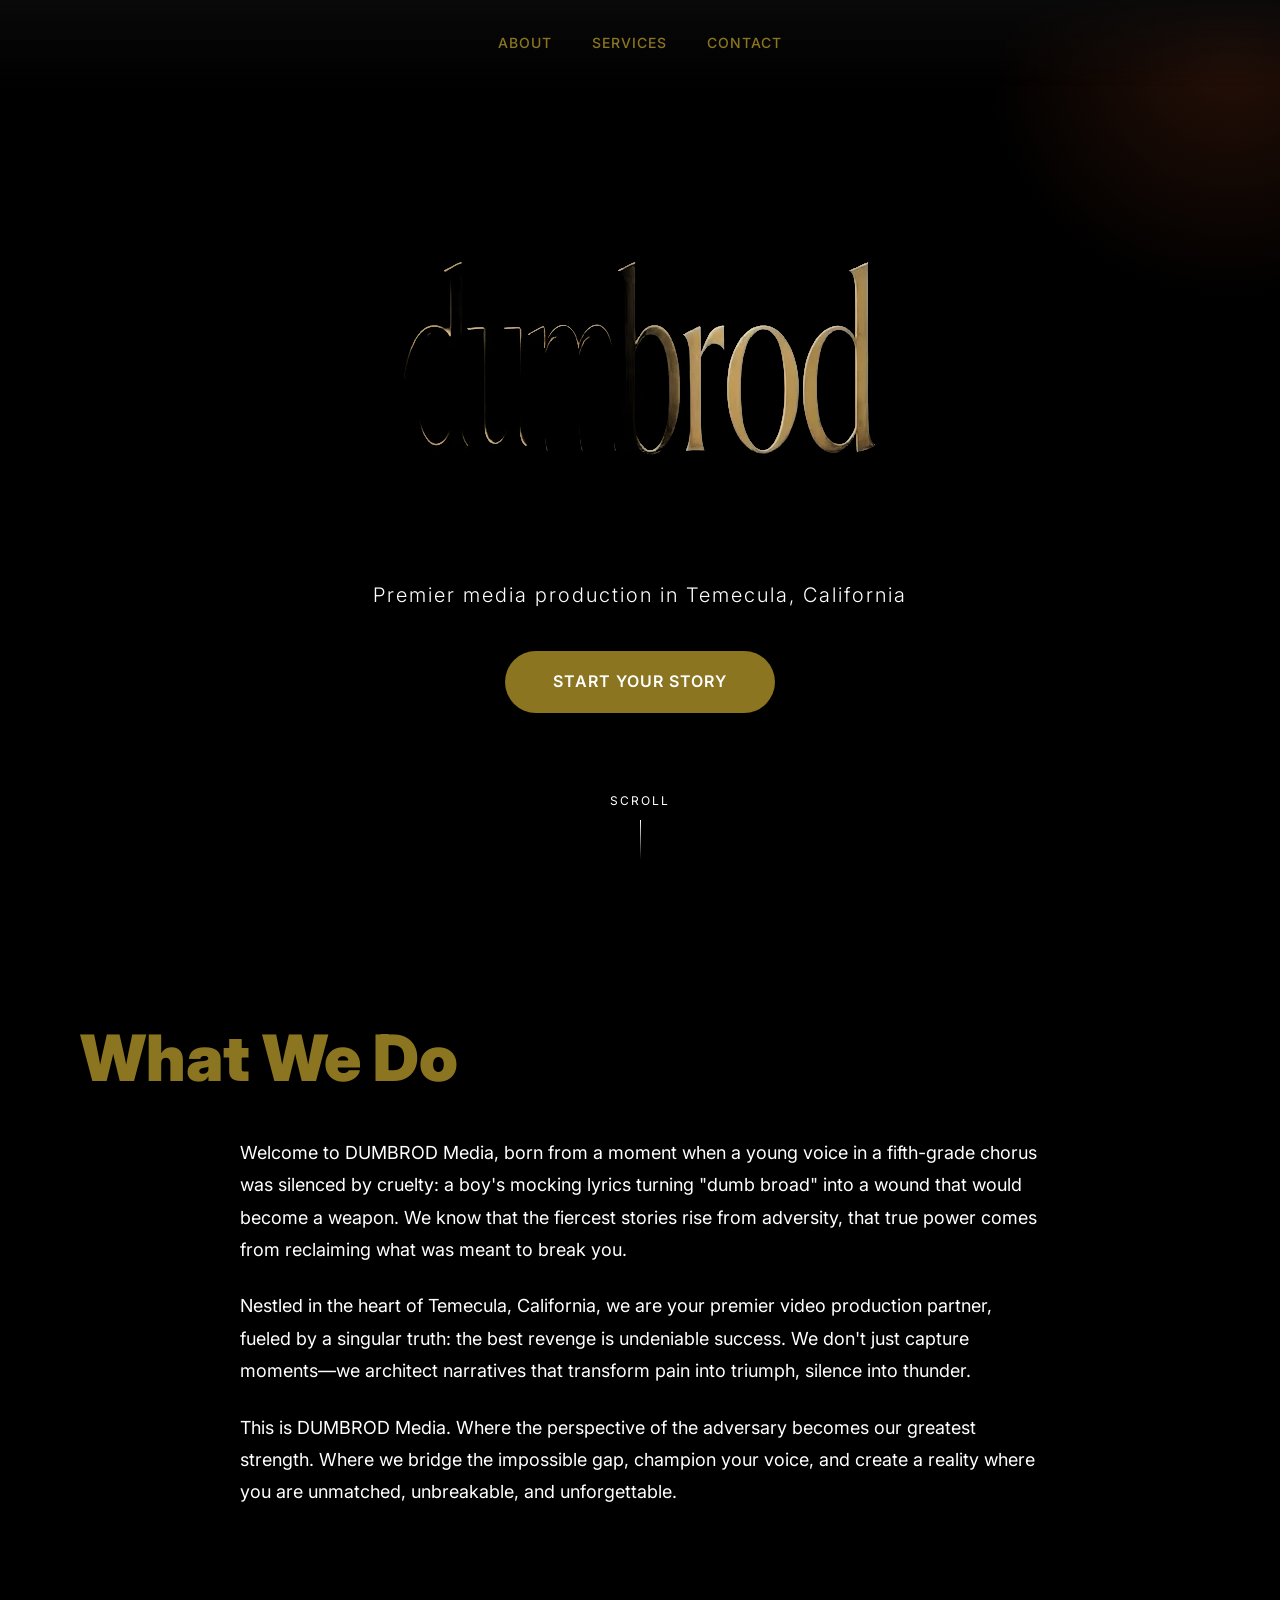
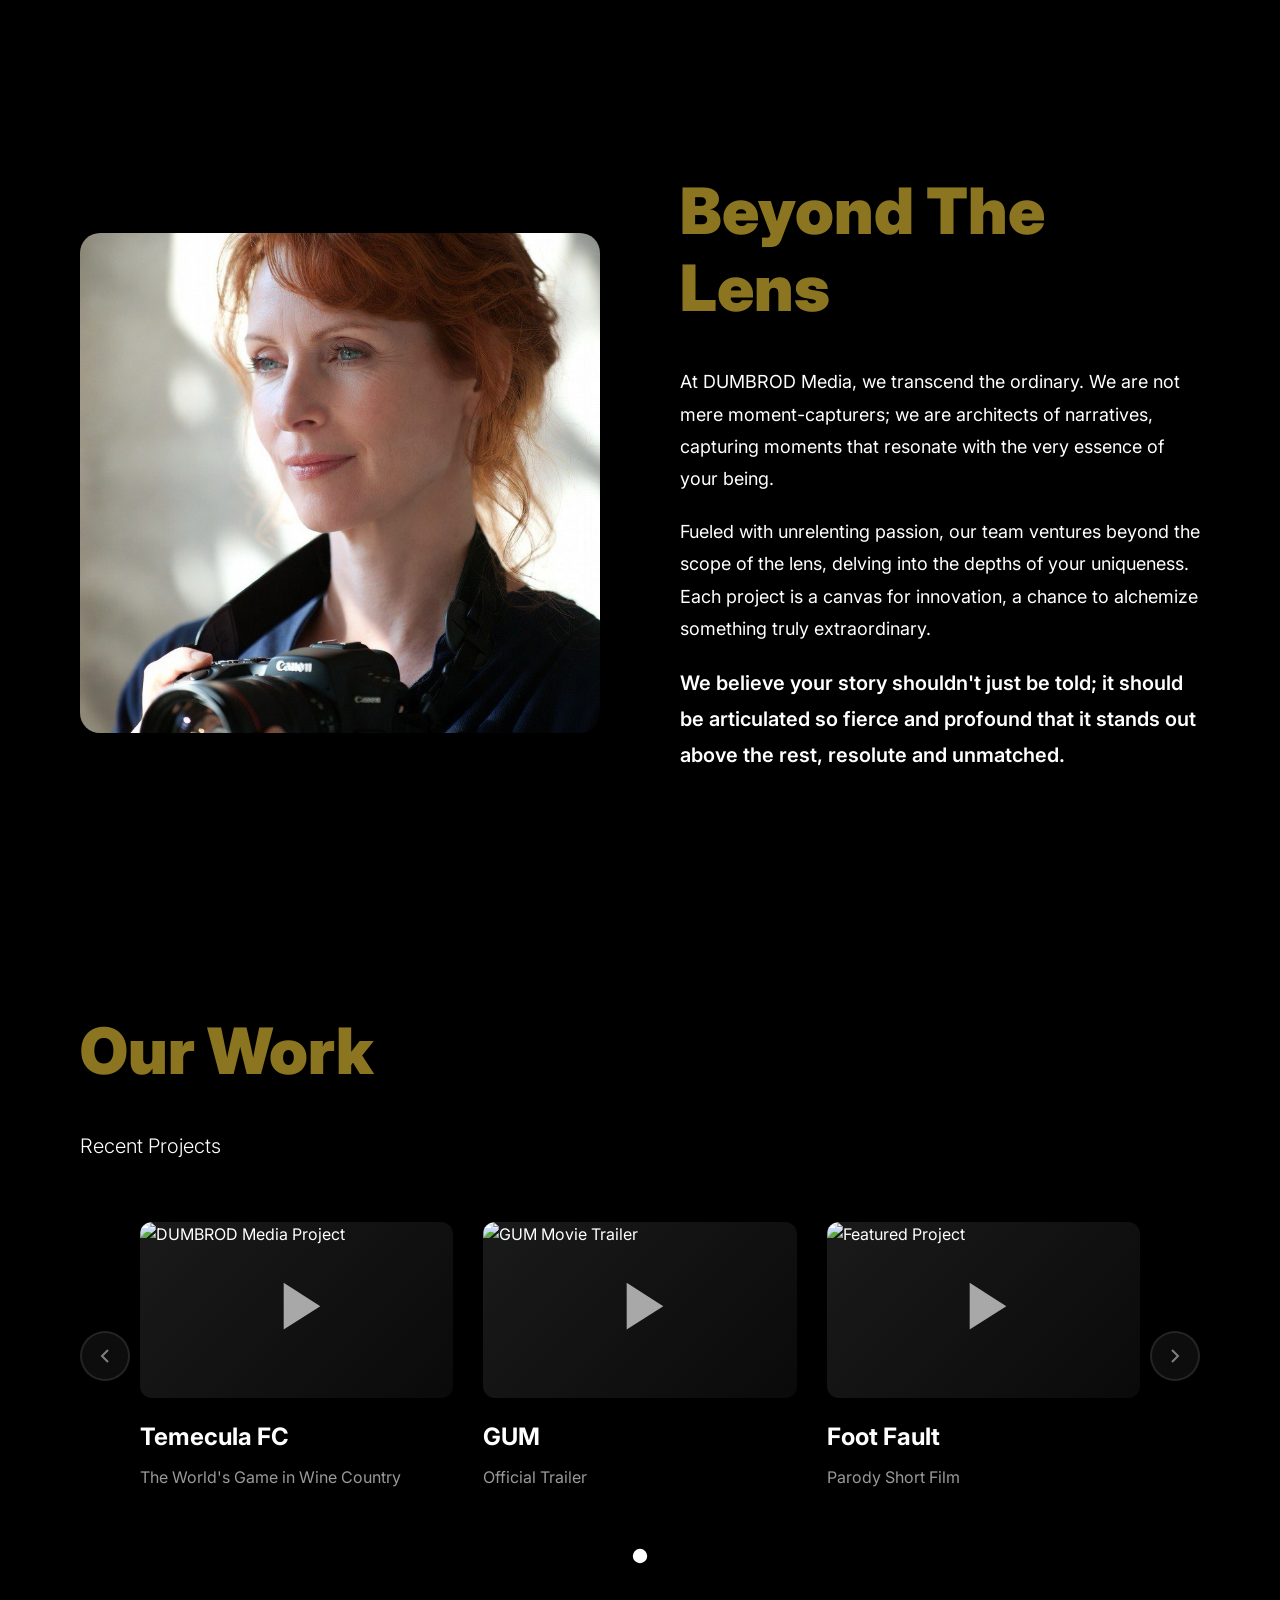
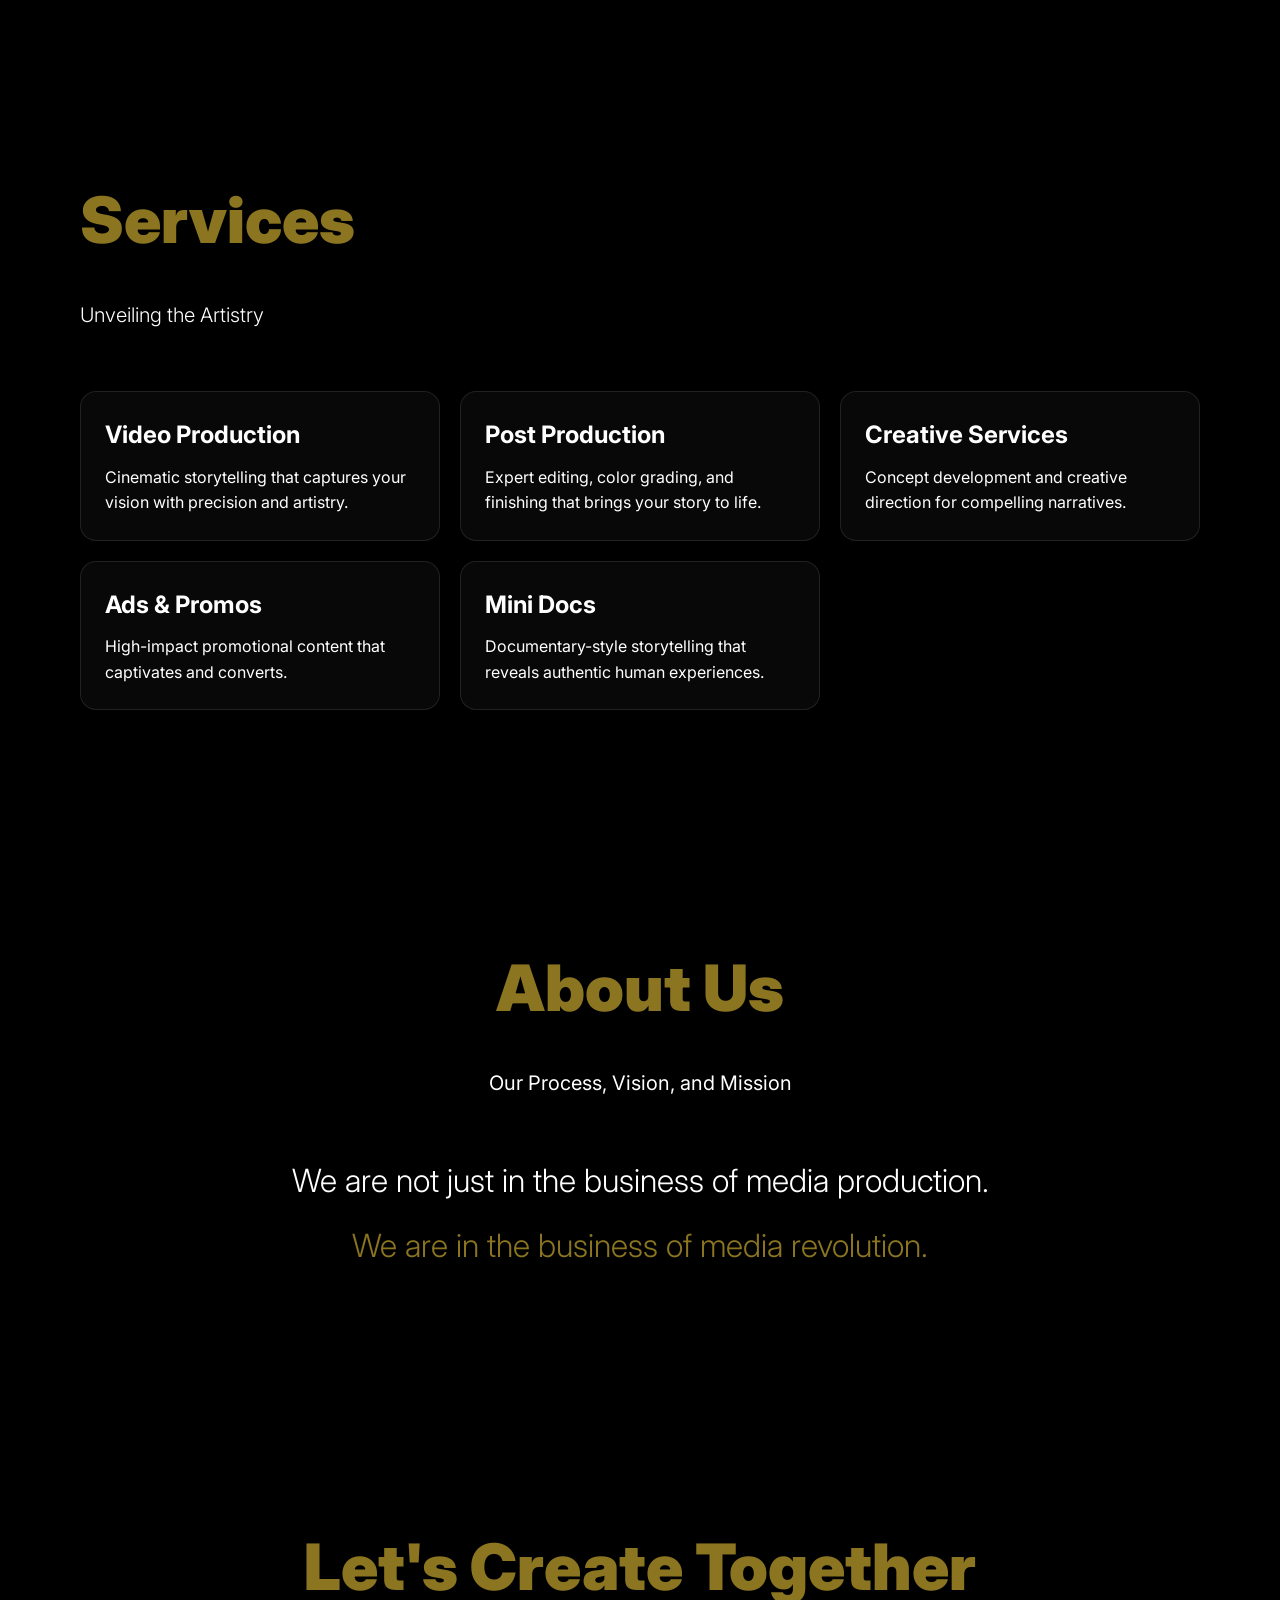
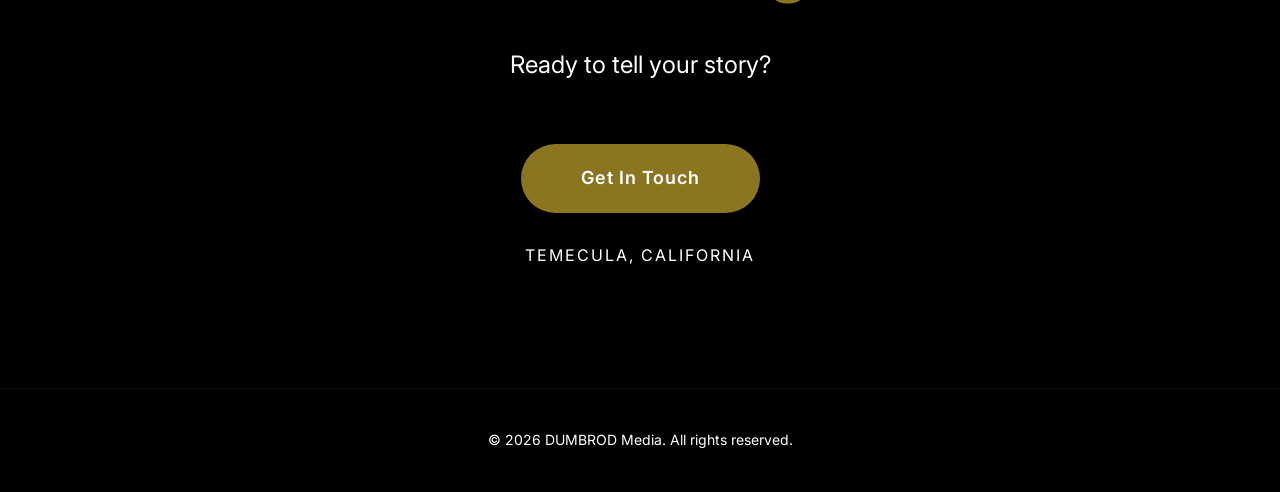
==== index.html @ 05ce2023 "Remove service icons and condense spacing for compact layout" ====
<!DOCTYPE html>
<html lang="en">
<head>
    <meta charset="UTF-8">
    <meta name="viewport" content="width=device-width, initial-scale=1.0">
    <title>DUMBROD Media - Premier Video Production in Temecula, CA</title>
    <link rel="stylesheet" href="styles.css">
    <link rel="preconnect" href="https://fonts.googleapis.com">
    <link rel="preconnect" href="https://fonts.gstatic.com" crossorigin>
    <link href="https://fonts.googleapis.com/css2?family=Inter:wght@300;400;600;700;900&display=swap" rel="stylesheet">
</head>
<body>
    <!-- Hero Section -->
    <section class="hero">
        <nav class="navbar">
            <ul class="nav-links">
                <li><a href="#about">About</a></li>
                <li><a href="#services">Services</a></li>
                <li><a href="contact.html">Contact</a></li>
            </ul>
        </nav>
        
        <div class="hero-content">
            <div class="hero-logo">
                <video autoplay loop muted playsinline class="hero-logo-video">
                    <source src="dumbrod-logo-alpha.webm" type="video/webm">
                    <source src="dumbrod-logo-horizontal.mov" type="video/mp4">
                </video>
            </div>
            <p class="hero-subtitle">Premier media production in Temecula, California</p>
            <a href="#contact" class="cta-button">Start Your Story</a>
        </div>
        
        <div class="scroll-indicator">
            <span>Scroll</span>
            <div class="scroll-line"></div>
        </div>
    </section>

    <!-- What We Do Section -->
    <section class="section what-we-do">
        <div class="container">
            <h2 class="section-title fade-in">What We Do</h2>
            <div class="content-grid">
                <div class="content-text fade-in">
                    <p class="lead">Welcome to DUMBROD Media, born from a moment when a young voice in a fifth-grade chorus was silenced by cruelty: a boy's mocking lyrics turning "dumb broad" into a wound that would become a weapon. We know that the fiercest stories rise from adversity, that true power comes from reclaiming what was meant to break you.</p>
                    <p>Nestled in the heart of Temecula, California, we are your premier video production partner, fueled by a singular truth: the best revenge is undeniable success. We don't just capture moments—we architect narratives that transform pain into triumph, silence into thunder.</p>
                    <p>This is DUMBROD Media. Where the perspective of the adversary becomes our greatest strength. Where we bridge the impossible gap, champion your voice, and create a reality where you are unmatched, unbreakable, and unforgettable.</p>
                </div>
            </div>
        </div>
    </section>

    <!-- Beyond The Lens Section -->
    <section class="section beyond-lens">
        <div class="container">
            <div class="split-content">
                <div class="split-image fade-in">
                    <img src="photographer.jpg" alt="Photographer with camera" class="beyond-image">
                </div>
                <div class="split-text fade-in">
                    <h2 class="section-title">Beyond The Lens</h2>
                    <p>At DUMBROD Media, we transcend the ordinary. We are not mere moment-capturers; we are architects of narratives, capturing moments that resonate with the very essence of your being.</p>
                    <p>Fueled with unrelenting passion, our team ventures beyond the scope of the lens, delving into the depths of your uniqueness. Each project is a canvas for innovation, a chance to alchemize something truly extraordinary.</p>
                    <p class="emphasis">We believe your story shouldn't just be told; it should be articulated so fierce and profound that it stands out above the rest, resolute and unmatched.</p>
                </div>
            </div>
        </div>
    </section>

    <!-- Our Work Carousel Section -->
    <section class="section work-carousel">
        <div class="container">
            <h2 class="section-title fade-in">Our Work</h2>
            <p class="section-subtitle fade-in">Recent Projects</p>
            
            <div class="carousel-wrapper fade-in">
                <button class="carousel-btn carousel-btn-prev" aria-label="Previous slide">
                    <svg width="24" height="24" viewBox="0 0 24 24" fill="none" stroke="currentColor" stroke-width="2">
                        <path d="M15 18l-6-6 6-6"/>
                    </svg>
                </button>
                
                <div class="carousel-container">
                    <div class="carousel-track">
                        <div class="carousel-slide">
                            <a href="https://youtu.be/VB6Jffq5WvQ" target="_blank" class="video-card video-card-link">
                                <div class="video-thumbnail">
                                    <img src="https://img.youtube.com/vi/VB6Jffq5WvQ/maxresdefault.jpg" alt="DUMBROD Media Project" class="thumbnail-image">
                                    <div class="play-button-overlay">
                                        <svg width="80" height="80" viewBox="0 0 24 24" fill="white" opacity="0.9">
                                            <path d="M8 5v14l11-7z"/>
                                        </svg>
                                    </div>
                                </div>
                                <h3 class="video-title">Temecula FC</h3>
                                <p class="video-description">The World's Game in Wine Country</p>
                            </a>
                        </div>
                        
                        <div class="carousel-slide">
                            <a href="https://youtu.be/Q0Ct3DDh4Tc" target="_blank" class="video-card video-card-link">
                                <div class="video-thumbnail">
                                    <img src="https://img.youtube.com/vi/Q0Ct3DDh4Tc/maxresdefault.jpg" alt="GUM Movie Trailer" class="thumbnail-image">
                                    <div class="play-button-overlay">
                                        <svg width="80" height="80" viewBox="0 0 24 24" fill="white" opacity="0.9">
                                            <path d="M8 5v14l11-7z"/>
                                        </svg>
                                    </div>
                                </div>
                                <h3 class="video-title">GUM</h3>
                                <p class="video-description">Official Trailer</p>
                            </a>
                        </div>
                        
                        <div class="carousel-slide">
                            <a href="https://youtu.be/ZhefAqmPhlA" target="_blank" class="video-card video-card-link">
                                <div class="video-thumbnail">
                                    <img src="https://img.youtube.com/vi/ZhefAqmPhlA/maxresdefault.jpg" alt="Featured Project" class="thumbnail-image">
                                    <div class="play-button-overlay">
                                        <svg width="80" height="80" viewBox="0 0 24 24" fill="white" opacity="0.9">
                                            <path d="M8 5v14l11-7z"/>
                                        </svg>
                                    </div>
                                </div>
                                <h3 class="video-title">Foot Fault</h3>
                                <p class="video-description">Parody Short Film</p>
                            </a>
                        </div>
                    </div>
                </div>
                
                <button class="carousel-btn carousel-btn-next" aria-label="Next slide">
                    <svg width="24" height="24" viewBox="0 0 24 24" fill="none" stroke="currentColor" stroke-width="2">
                        <path d="M9 18l6-6-6-6"/>
                    </svg>
                </button>
            </div>
            
            <div class="carousel-dots"></div>
        </div>
    </section>

    <!-- Services Section -->
    <section id="services" class="section services">
        <div class="container">
            <h2 class="section-title fade-in">Services</h2>
            <p class="section-subtitle fade-in">Unveiling the Artistry</p>
            
            <div class="services-grid">
                <div class="service-card fade-in">
                    <h3>Video Production</h3>
                    <p>Cinematic storytelling that captures your vision with precision and artistry.</p>
                </div>
                
                <div class="service-card fade-in">
                    <h3>Post Production</h3>
                    <p>Expert editing, color grading, and finishing that brings your story to life.</p>
                </div>
                
                <div class="service-card fade-in">
                    <h3>Creative Services</h3>
                    <p>Concept development and creative direction for compelling narratives.</p>
                </div>
                
                <a href="ads-promos.html" class="service-card fade-in service-card-link">
                    <h3>Ads & Promos</h3>
                    <p>High-impact promotional content that captivates and converts.</p>
                </a>
                
                <div class="service-card fade-in">
                    <h3>Mini Docs</h3>
                    <p>Documentary-style storytelling that reveals authentic human experiences.</p>
                </div>
            </div>
        </div>
    </section>

    <!-- About Section -->
    <section id="about" class="section about">
        <div class="container">
            <div class="about-content fade-in">
                <h2 class="section-title">About Us</h2>
                <p class="about-tagline">Our Process, Vision, and Mission</p>
                <p class="emphasis large">We are not just in the business of media production.</p>
                <p class="emphasis large highlight-text">We are in the business of media revolution.</p>
            </div>
        </div>
    </section>

    <!-- Contact Section -->
    <section id="contact" class="section contact">
        <div class="container">
            <h2 class="section-title fade-in">Let's Create Together</h2>
            <p class="contact-subtitle fade-in">Ready to tell your story?</p>
            <div class="contact-info fade-in">
                <a href="contact.html" class="contact-button">Get In Touch</a>
                <p class="location">Temecula, California</p>
            </div>
        </div>
    </section>

    <!-- Footer -->
    <footer class="footer">
        <div class="container">
            <p>&copy; 2026 DUMBROD Media. All rights reserved.</p>
        </div>
    </footer>

    <script src="script.js"></script>
</body>
</html>
---- styles.css ----
/* Reset and Base Styles */
* {
    margin: 0;
    padding: 0;
    box-sizing: border-box;
}

:root {
    --primary-color: #000000;
    --accent-color: #8b7520; /* Deep 24k gold - unified across site */
    --accent-darker: #8b7520; /* Deep 24k gold for buttons */
    --accent-hover: #d4af37; /* Lighter gold for hover states */
    --text-color: #ffffff; /* White */
    --text-secondary: #ffffff; /* White for subtitles */
    --bg-dark: #000000;
    --bg-darker: #000000;
    --spacing-xl: 120px;
    --spacing-lg: 80px;
    --spacing-md: 40px;
}

html {
    scroll-behavior: smooth;
}

body {
    font-family: 'Inter', -apple-system, BlinkMacSystemFont, 'Segoe UI', sans-serif;
    background: var(--bg-dark);
    color: var(--text-color);
    line-height: 1.6;
    overflow-x: hidden;
}

.container {
    max-width: 1200px;
    margin: 0 auto;
    padding: 0 40px;
}

/* Navigation */
.navbar {
    position: fixed;
    top: 0;
    left: 0;
    right: 0;
    display: flex;
    justify-content: center;
    align-items: center;
    padding: 30px 60px;
    z-index: 1000;
    background: linear-gradient(180deg, rgba(10,10,10,0.9) 0%, rgba(10,10,10,0) 100%);
    backdrop-filter: blur(10px);
}

.logo {
    font-size: 24px;
    font-weight: 900;
    letter-spacing: 2px;
    color: var(--text-color);
    display: flex;
    align-items: center;
}

.logo-video {
    height: 60px;
    width: auto;
    display: block;
    object-fit: contain;
    max-width: 150px;
}

/* Fallback if video doesn't load */
.logo:has(.logo-video:not([src])) {
    font-size: 24px;
}

.nav-links {
    display: flex;
    gap: 40px;
    list-style: none;
}

.nav-links a {
    color: var(--accent-color); /* Gold */
    text-decoration: none;
    font-weight: 500;
    font-size: 14px;
    letter-spacing: 1px;
    text-transform: uppercase;
    transition: color 0.3s ease;
}

.nav-links a:hover {
    color: #ffffff; /* White on hover */
}

/* Hero Section */
.hero {
    height: 100vh;
    display: flex;
    flex-direction: column;
    justify-content: center;
    align-items: center;
    position: relative;
    background: #000000;
    overflow: hidden;
}

.hero::before {
    content: '';
    position: absolute;
    width: 500px;
    height: 500px;
    background: radial-gradient(circle, rgba(255,107,53,0.15) 0%, transparent 70%);
    border-radius: 50%;
    top: -200px;
    right: -200px;
    animation: pulse 8s ease-in-out infinite;
}

@keyframes pulse {
    0%, 100% { transform: scale(1); opacity: 0.5; }
    50% { transform: scale(1.2); opacity: 0.8; }
}

.hero-content {
    text-align: center;
    z-index: 2;
    animation: fadeInUp 1s ease-out;
}

.hero-logo {
    margin-bottom: 40px;
    display: flex;
    justify-content: center;
    align-items: center;
}

.hero-logo {
    margin-bottom: 40px;
    display: flex;
    justify-content: center;
    align-items: center;
}

.hero-logo-video {
    max-width: 800px;
    width: 100%;
    height: auto;
    display: block;
}

@media (max-width: 768px) {
    .hero-logo-video {
        max-width: 560px;
    }
}

@keyframes fadeInUp {
    from {
        opacity: 0;
        transform: translateY(30px);
    }
    to {
        opacity: 1;
        transform: translateY(0);
    }
}

.hero-title {
    font-size: clamp(48px, 8vw, 96px);
    font-weight: 900;
    line-height: 1.1;
    margin-bottom: 20px;
    display: flex;
    flex-direction: column;
    gap: 10px;
}

.hero-title .line {
    display: block;
}

.hero-title .highlight {
    background: linear-gradient(90deg, var(--accent-color), #ff8c5a);
    -webkit-background-clip: text;
    -webkit-text-fill-color: transparent;
    background-clip: text;
}

.hero-subtitle {
    font-size: clamp(16px, 2vw, 20px);
    color: var(--text-secondary);
    margin-bottom: 40px;
    font-weight: 300;
    letter-spacing: 2px;
}

.cta-button {
    display: inline-block;
    padding: 18px 48px;
    background: var(--accent-darker);
    color: var(--text-color);
    text-decoration: none;
    font-weight: 600;
    font-size: 16px;
    letter-spacing: 1px;
    border-radius: 50px;
    transition: all 0.3s ease;
    text-transform: uppercase;
}

.cta-button:hover {
    background: var(--accent-hover); /* Lighter gold on hover */
    transform: translateY(-2px);
    box-shadow: 0 10px 30px rgba(212,175,55,0.3);
}

.scroll-indicator {
    position: absolute;
    bottom: 40px;
    display: flex;
    flex-direction: column;
    align-items: center;
    gap: 10px;
    color: var(--text-secondary);
    font-size: 12px;
    letter-spacing: 2px;
    text-transform: uppercase;
}

.scroll-line {
    width: 1px;
    height: 40px;
    background: linear-gradient(180deg, var(--text-secondary) 0%, transparent 100%);
    animation: scrollLine 2s ease-in-out infinite;
}

@keyframes scrollLine {
    0%, 100% { transform: translateY(0); opacity: 1; }
    50% { transform: translateY(10px); opacity: 0.3; }
}

/* Sections */
.section {
    padding: var(--spacing-xl) 0;
    position: relative;
}

.section-title {
    font-size: clamp(40px, 6vw, 64px);
    font-weight: 900;
    margin-bottom: 40px;
    line-height: 1.2;
    color: var(--accent-color); /* Gold */
}

.section-subtitle {
    font-size: 20px;
    color: var(--text-secondary);
    margin-bottom: 60px;
    font-weight: 300;
}

/* What We Do Section */
.what-we-do {
    background: var(--bg-darker);
}

.content-text {
    max-width: 800px;
    margin: 0 auto;
}

.content-text p {
    font-size: 18px;
    line-height: 1.8;
    margin-bottom: 24px;
    color: var(--text-secondary);
}

.content-text .lead {
    font-size: 18px;
    font-weight: 400;
    color: var(--text-secondary);
    line-height: 1.8;
}

/* Beyond The Lens */
.beyond-lens {
    background: var(--bg-dark);
}

.split-content {
    display: grid;
    grid-template-columns: 1fr 1fr;
    gap: 80px;
    align-items: center;
}

.split-image .image-placeholder {
    width: 100%;
    height: 500px;
    background: linear-gradient(135deg, rgba(255,107,53,0.1) 0%, rgba(255,107,53,0.05) 100%);
    border-radius: 20px;
    position: relative;
    overflow: hidden;
}

.split-image .image-placeholder::after {
    content: '🎬';
    position: absolute;
    top: 50%;
    left: 50%;
    transform: translate(-50%, -50%);
    font-size: 80px;
    opacity: 0.3;
}

.beyond-image {
    width: 100%;
    height: 500px;
    object-fit: cover;
    border-radius: 20px;
    display: block;
}

.split-text p {
    font-size: 18px;
    line-height: 1.8;
    margin-bottom: 20px;
    color: var(--text-secondary);
}

.split-text .emphasis {
    color: var(--text-color);
    font-weight: 600;
    font-size: 20px;
}

/* Services Section */
.services {
    background: var(--bg-darker);
}

.services-grid {
    display: grid;
    grid-template-columns: repeat(auto-fit, minmax(280px, 1fr));
    gap: 20px;
    margin-top: 40px;
}

.service-card {
    background: rgba(255,255,255,0.03);
    padding: 24px;
    border-radius: 16px;
    border: 1px solid rgba(255,255,255,0.1);
    transition: all 0.3s ease;
    cursor: default;
}

.service-card-link {
    text-decoration: none;
    display: block;
    cursor: pointer;
}

.service-card:hover {
    background: rgba(255,107,53,0.05);
    border-color: rgba(255,107,53,0.3);
    transform: translateY(-5px);
}

.service-card-link:hover {
    background: rgba(212,175,55,0.08);
    border-color: var(--accent-color);
}

/* Service icons removed for compact layout */

.service-card h3 {
    font-size: 24px;
    font-weight: 700;
    margin-bottom: 10px;
    color: var(--text-color);
}

.service-card p {
    font-size: 16px;
    line-height: 1.6;
    color: var(--text-secondary);
}

/* About Section */
.about {
    background: var(--bg-dark);
    text-align: center;
}

.about-content {
    max-width: 800px;
    margin: 0 auto;
}

.about-tagline {
    font-size: 20px;
    color: var(--text-secondary);
    margin-bottom: 60px;
}

.emphasis.large {
    font-size: 32px;
    line-height: 1.4;
    margin-bottom: 20px;
    font-weight: 300;
}

.highlight-text {
    color: var(--accent-color);
    font-weight: 700;
}

/* Contact Section */
.contact {
    background: var(--bg-darker);
    text-align: center;
}

.contact-subtitle {
    font-size: 24px;
    color: var(--text-secondary);
    margin-bottom: 60px;
}

.contact-info {
    display: flex;
    flex-direction: column;
    align-items: center;
    gap: 30px;
}

.contact-button {
    display: inline-block;
    padding: 20px 60px;
    background: var(--accent-darker);
    color: var(--text-color);
    text-decoration: none;
    font-weight: 600;
    font-size: 18px;
    letter-spacing: 1px;
    border-radius: 50px;
    transition: all 0.3s ease;
}

.contact-button:hover {
    background: var(--accent-hover);
    transform: translateY(-2px);
    box-shadow: 0 15px 40px rgba(212,175,55,0.4);
}

.location {
    font-size: 16px;
    color: var(--text-secondary);
    letter-spacing: 2px;
    text-transform: uppercase;
}

/* Footer */
.footer {
    background: var(--bg-darker);
    padding: 40px 0;
    text-align: center;
    border-top: 1px solid rgba(255,255,255,0.05);
}

.footer p {
    color: var(--text-secondary);
    font-size: 14px;
}

/* Animations */
.fade-in {
    opacity: 0;
    transform: translateY(30px);
    transition: opacity 0.8s ease, transform 0.8s ease;
}

.fade-in.visible {
    opacity: 1;
    transform: translateY(0);
}

/* Responsive Design */
@media (max-width: 768px) {
    :root {
        --spacing-xl: 80px;
        --spacing-lg: 60px;
    }
    
    .navbar {
        padding: 20px 30px;
    }
    
    .container {
        padding: 0 20px;
    }
    
    .nav-links {
        gap: 20px;
    }
    
    .split-content {
        grid-template-columns: 1fr;
        gap: 40px;
    }
    
    .services-grid {
        grid-template-columns: 1fr;
    }
    
    .hero-title {
        font-size: 48px;
    }
}

/* Contact Form Modal */
.modal {
    display: none;
    position: fixed;
    z-index: 2000;
    left: 0;
    top: 0;
    width: 100%;
    height: 100%;
    background: rgba(0, 0, 0, 0.9);
    backdrop-filter: blur(10px);
    animation: fadeIn 0.3s ease;
}

.modal.active {
    display: flex;
    justify-content: center;
    align-items: center;
}

.modal-content {
    background: #1a1a1a;
    border: 2px solid var(--accent-darker);
    border-radius: 10px;
    padding: 50px;
    max-width: 600px;
    width: 90%;
    position: relative;
    animation: slideUp 0.4s ease;
}

@keyframes slideUp {
    from {
        opacity: 0;
        transform: translateY(50px);
    }
    to {
        opacity: 1;
        transform: translateY(0);
    }
}

.modal-close {
    position: absolute;
    top: 20px;
    right: 25px;
    font-size: 32px;
    color: var(--text-secondary);
    cursor: pointer;
    transition: color 0.3s ease;
}

.modal-close:hover {
    color: var(--accent-color);
}

.modal h2 {
    font-size: 36px;
    font-weight: 900;
    color: var(--accent-darker);
    margin-bottom: 20px;
    text-align: center;
}

.modal-intro {
    font-size: 16px;
    line-height: 1.6;
    color: var(--text-secondary);
    text-align: center;
    margin-bottom: 30px;
    padding: 0 20px;
}

.contact-form {
    display: flex;
    flex-direction: column;
    gap: 20px;
}

.form-group {
    display: flex;
    flex-direction: column;
    gap: 8px;
}

.form-group label {
    font-size: 14px;
    color: var(--accent-color);
    font-weight: 600;
    letter-spacing: 1px;
    text-transform: uppercase;
}

.form-group input,
.form-group textarea {
    padding: 15px 20px;
    background: #000000;
    border: 2px solid #333;
    border-radius: 5px;
    color: var(--text-color);
    font-family: 'Inter', sans-serif;
    font-size: 16px;
    transition: border-color 0.3s ease;
}

.form-group input:focus,
.form-group textarea:focus {
    outline: none;
    border-color: var(--accent-darker);
}

.form-group textarea {
    min-height: 150px;
    resize: vertical;
}

.form-submit {
    padding: 18px 48px;
    background: var(--accent-darker);
    color: var(--text-color);
    border: none;
    font-weight: 600;
    font-size: 16px;
    letter-spacing: 1px;
    border-radius: 50px;
    cursor: pointer;
    transition: all 0.3s ease;
    text-transform: uppercase;
    margin-top: 10px;
}

.form-submit:hover {
    background: var(--accent-color);
    transform: translateY(-2px);
    box-shadow: 0 10px 30px rgba(139, 117, 32, 0.4);
}

.form-submit:disabled {
    opacity: 0.5;
    cursor: not-allowed;
}

.form-status {
    text-align: center;
    padding: 15px;
    border-radius: 5px;
    margin-top: 15px;
    display: none;
}

.form-status.success {
    display: block;
    background: rgba(76, 175, 80, 0.2);
    color: #4caf50;
    border: 1px solid #4caf50;
}

.form-status.error {
    display: block;
    background: rgba(244, 67, 54, 0.2);
    color: #f44336;
    border: 1px solid #f44336;
}

@media (max-width: 768px) {
    .modal-content {
        padding: 30px 20px;
    }
    
    .modal h2 {
        font-size: 28px;
    }
}


/* ========================================
   CONTACT PAGE - SPLIT LAYOUT
   ======================================== */

.contact-split-full {
    display: grid;
    grid-template-columns: 1fr 1fr;
    min-height: 100vh;
    padding-top: 80px;
}

/* Left Side - Black with Gold accents */
.contact-left {
    background: var(--bg-dark);
    display: flex;
    align-items: center;
    justify-content: center;
    padding: 80px 60px;
    position: relative;
}

.contact-left-content {
    max-width: 500px;
    color: var(--text-color);
    text-align: center;
}

/* Arrow Divider */
.arrow-divider {
    margin-bottom: 60px;
    display: flex;
    align-items: center;
    justify-content: center;
    position: relative;
    height: 2px;
}

.arrow-line {
    width: 120px;
    height: 2px;
    background: var(--accent-color);
    position: relative;
}

.arrow-line::before,
.arrow-line::after {
    content: '';
    position: absolute;
    width: 0;
    height: 0;
    top: 50%;
}

.arrow-line::before {
    left: -8px;
    border-top: 6px solid transparent;
    border-bottom: 6px solid transparent;
    border-right: 8px solid var(--accent-color);
    transform: translateY(-50%);
}

.arrow-line::after {
    right: -8px;
    border-top: 6px solid transparent;
    border-bottom: 6px solid transparent;
    border-left: 8px solid var(--accent-color);
    transform: translateY(-50%);
}

/* Text Styles */
.embark-text {
    font-size: 18px;
    line-height: 1.6;
    color: rgba(255, 255, 255, 0.8);
    margin-bottom: 40px;
    font-weight: 300;
}

.brand-title {
    font-size: 52px;
    font-weight: 900;
    color: var(--text-color);
    margin-bottom: 40px;
    letter-spacing: 2px;
}

.revolution-text {
    font-size: 16px;
    line-height: 1.8;
    color: rgba(255, 255, 255, 0.9);
    margin-bottom: 50px;
    font-weight: 400;
}

/* Social Icons */
.social-icons {
    display: flex;
    gap: 20px;
    justify-content: center;
}

.social-icon {
    width: 45px;
    height: 45px;
    background: rgba(255, 255, 255, 0.1);
    color: var(--text-color);
    display: flex;
    align-items: center;
    justify-content: center;
    border-radius: 5px;
    text-decoration: none;
    font-size: 20px;
    transition: all 0.3s ease;
    border: 1px solid rgba(255, 255, 255, 0.2);
}

.social-icon:hover {
    background: var(--accent-darker);
    border-color: var(--accent-color);
    transform: translateY(-3px);
}

/* Right Side - Light gray with form */
.contact-right {
    background: #f5f5f5;
    display: flex;
    align-items: center;
    justify-content: center;
    padding: 80px 60px;
}

.contact-right-content {
    max-width: 600px;
    width: 100%;
}

.form-title {
    font-size: 48px;
    font-weight: 700;
    color: #000000;
    margin-bottom: 20px;
}

.form-intro {
    font-size: 16px;
    line-height: 1.7;
    color: #555555;
    margin-bottom: 40px;
}

/* Contact Form */
.main-contact-form {
    display: flex;
    flex-direction: column;
    gap: 25px;
}

.form-field {
    display: flex;
    flex-direction: column;
    gap: 8px;
}

.form-field label {
    font-size: 14px;
    color: #333333;
    font-weight: 600;
}

.required {
    color: #e74c3c;
}

.form-field input,
.form-field textarea {
    padding: 15px 20px;
    background: #ffffff;
    border: 1px solid #dddddd;
    border-radius: 5px;
    color: #333333;
    font-family: 'Inter', sans-serif;
    font-size: 15px;
    transition: all 0.3s ease;
}

.form-field input:focus,
.form-field textarea:focus {
    outline: none;
    border-color: var(--accent-darker);
    box-shadow: 0 0 0 3px rgba(139, 117, 32, 0.1);
}

.form-field textarea {
    resize: vertical;
}

.submit-button {
    padding: 18px 50px;
    background: transparent;
    color: var(--accent-darker);
    border: 2px solid var(--accent-darker);
    font-weight: 600;
    font-size: 14px;
    letter-spacing: 1px;
    border-radius: 5px;
    cursor: pointer;
    transition: all 0.3s ease;
    text-transform: uppercase;
    align-self: flex-start;
}

.submit-button:hover {
    background: var(--accent-darker);
    color: #ffffff;
    transform: translateY(-2px);
    box-shadow: 0 5px 15px rgba(139, 117, 32, 0.3);
}

.submit-button:disabled {
    opacity: 0.5;
    cursor: not-allowed;
}

/* Footer */
.contact-footer {
    background: #2c2c2c;
    padding: 30px 0;
    color: #ffffff;
}

.footer-container {
    max-width: 1200px;
    margin: 0 auto;
    padding: 0 40px;
    display: flex;
    justify-content: space-between;
    align-items: center;
    flex-wrap: wrap;
    gap: 20px;
}

.footer-copyright {
    font-size: 14px;
    color: rgba(255, 255, 255, 0.7);
}

.footer-links {
    display: flex;
    gap: 30px;
    flex-wrap: wrap;
}

.footer-links a {
    font-size: 14px;
    color: rgba(255, 255, 255, 0.7);
    text-decoration: none;
    transition: color 0.3s ease;
}

.footer-links a:hover {
    color: var(--accent-color);
}

/* Responsive */
@media (max-width: 968px) {
    .contact-split-full {
        grid-template-columns: 1fr;
        padding-top: 60px;
    }
    
    .contact-left,
    .contact-right {
        padding: 60px 30px;
    }
    
    .brand-title {
        font-size: 38px;
    }
    
    .form-title {
        font-size: 36px;
    }
    
    .footer-container {
        flex-direction: column;
        text-align: center;
    }
    
    .footer-links {
        justify-content: center;
    }
}

@media (max-width: 480px) {
    .contact-left,
    .contact-right {
        padding: 40px 20px;
    }
    
    .brand-title {
        font-size: 32px;
    }
    
    .form-title {
        font-size: 28px;
    }
    
    .submit-button {
        width: 100%;
    }
}

/* Video Carousel Section */
.work-carousel {
    background: #000;
    padding: 100px 0;
    overflow: hidden;
}

.carousel-wrapper {
    position: relative;
    margin: 60px 0;
    padding: 0 60px;
}

.carousel-container {
    overflow: hidden;
    width: 100%;
}

.carousel-track {
    display: flex;
    transition: transform 0.5s ease-in-out;
    gap: 30px;
}

.carousel-slide {
    min-width: calc(33.333% - 20px);
    flex-shrink: 0;
}

.video-card {
    cursor: pointer;
    transition: transform 0.3s ease;
}

.video-card:hover {
    transform: translateY(-10px);
}

.video-card-link {
    text-decoration: none;
    color: inherit;
    display: block;
}

.video-thumbnail {
    position: relative;
    width: 100%;
    padding-bottom: 56.25%; /* 16:9 aspect ratio */
    background: linear-gradient(135deg, #1a1a1a 0%, #0a0a0a 100%);
    border-radius: 12px;
    overflow: hidden;
    margin-bottom: 20px;
}

.video-placeholder {
    position: absolute;
    top: 0;
    left: 0;
    width: 100%;
    height: 100%;
    display: flex;
    align-items: center;
    justify-content: center;
    background: linear-gradient(135deg, #2a2a2a 0%, #1a1a1a 100%);
}

.video-placeholder svg {
    opacity: 0.3;
    transition: opacity 0.3s ease, transform 0.3s ease;
}

.video-card:hover .video-placeholder svg {
    opacity: 0.8;
    transform: scale(1.2);
}

.thumbnail-image {
    position: absolute;
    top: 0;
    left: 0;
    width: 100%;
    height: 100%;
    object-fit: cover;
}

.play-button-overlay {
    position: absolute;
    top: 50%;
    left: 50%;
    transform: translate(-50%, -50%);
    transition: opacity 0.3s ease, transform 0.3s ease;
    opacity: 0.7;
}

.video-card:hover .play-button-overlay {
    opacity: 1;
    transform: translate(-50%, -50%) scale(1.15);
}

.video-title {
    font-size: 1.5rem;
    font-weight: 700;
    color: #fff;
    margin-bottom: 8px;
}

.video-description {
    font-size: 1rem;
    color: #999;
    font-weight: 400;
}

.carousel-btn {
    position: absolute;
    top: 50%;
    transform: translateY(-50%);
    background: rgba(255, 255, 255, 0.1);
    border: 2px solid rgba(255, 255, 255, 0.2);
    color: #fff;
    width: 50px;
    height: 50px;
    border-radius: 50%;
    display: flex;
    align-items: center;
    justify-content: center;
    cursor: pointer;
    transition: all 0.3s ease;
    z-index: 10;
}

.carousel-btn:hover {
    background: rgba(255, 255, 255, 0.2);
    border-color: rgba(255, 255, 255, 0.4);
    transform: translateY(-50%) scale(1.1);
}

.carousel-btn-prev {
    left: 0;
}

.carousel-btn-next {
    right: 0;
}

.carousel-dots {
    display: flex;
    justify-content: center;
    gap: 10px;
    margin-top: 40px;
}

.carousel-dot {
    width: 12px;
    height: 12px;
    border-radius: 50%;
    background: rgba(255, 255, 255, 0.3);
    cursor: pointer;
    transition: all 0.3s ease;
}

.carousel-dot.active {
    background: #fff;
    transform: scale(1.2);
}

/* Responsive */
@media (max-width: 1024px) {
    .carousel-slide {
        min-width: calc(50% - 15px);
    }
}

@media (max-width: 768px) {
    .carousel-slide {
        min-width: 100%;
    }
    
    .carousel-wrapper {
        padding: 0 50px;
    }
    
    .carousel-btn {
        width: 40px;
        height: 40px;
    }
    
    .video-title {
        font-size: 1.25rem;
    }
}
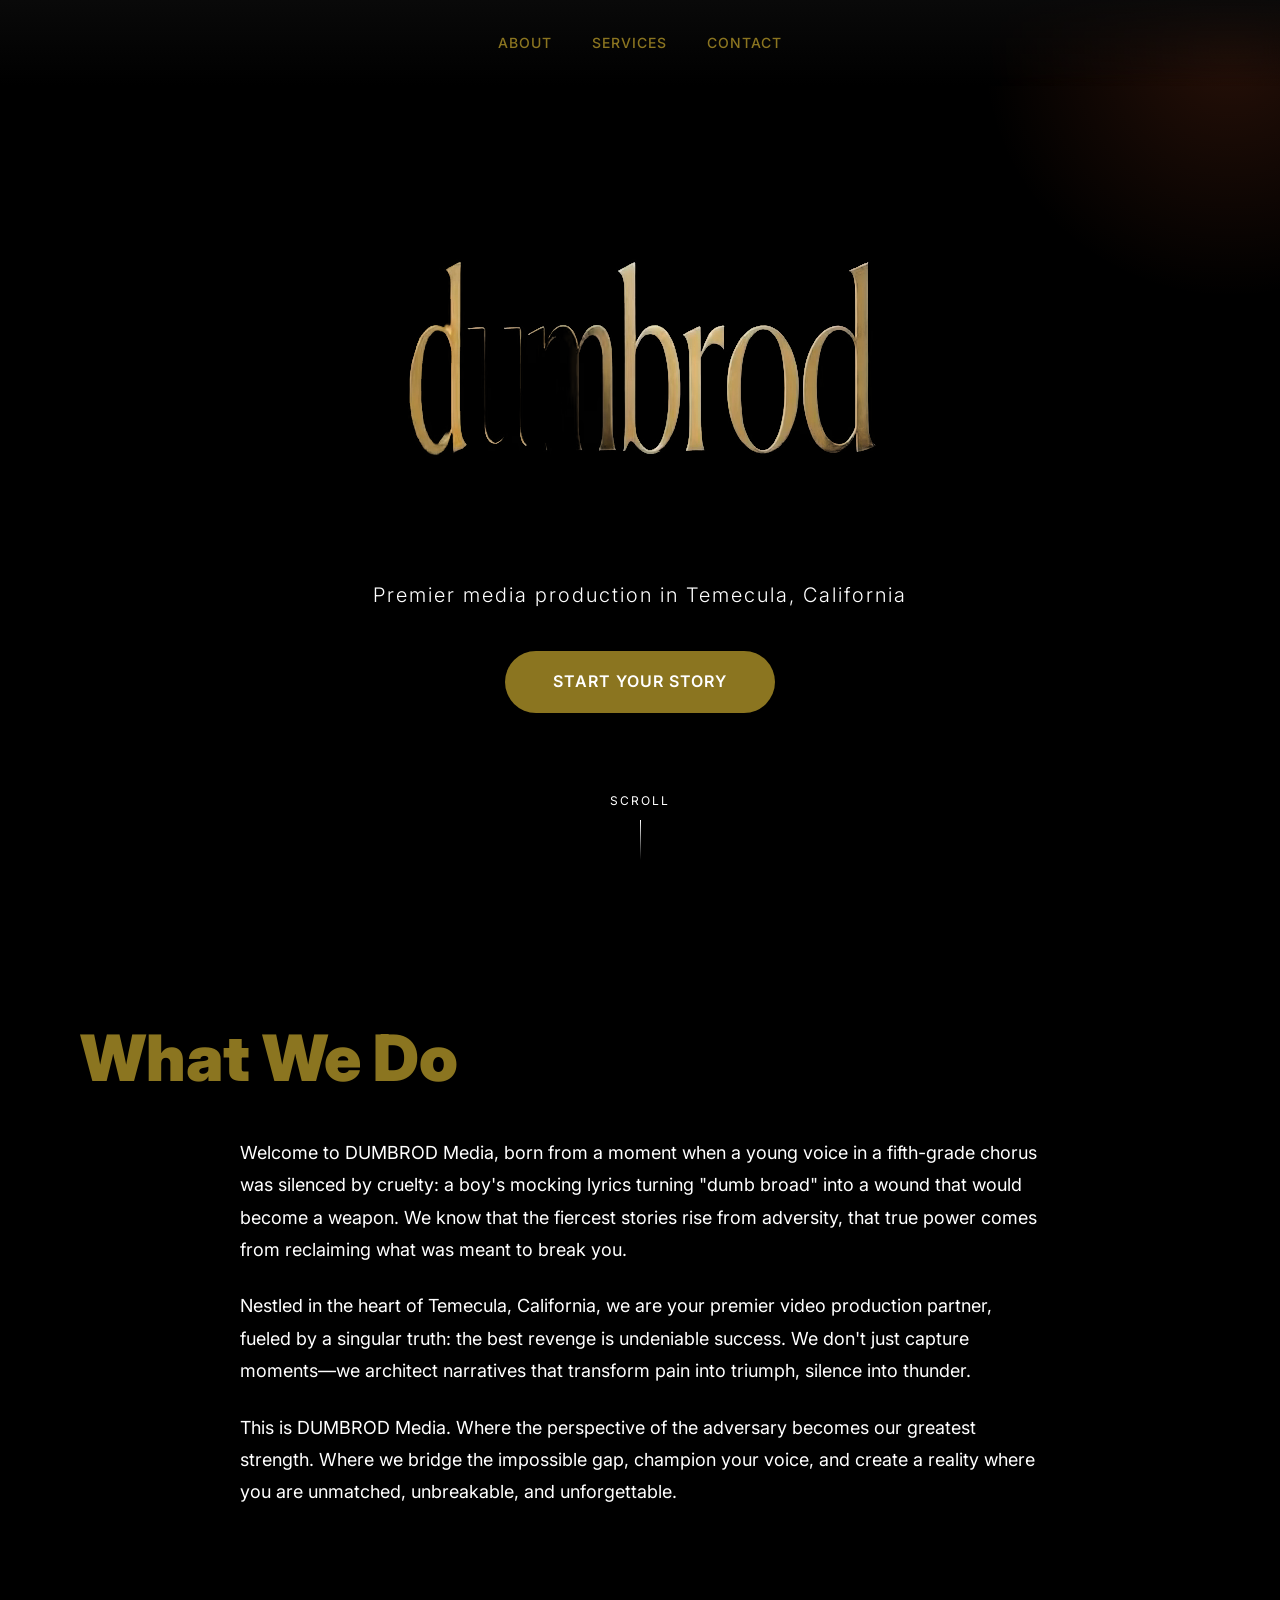
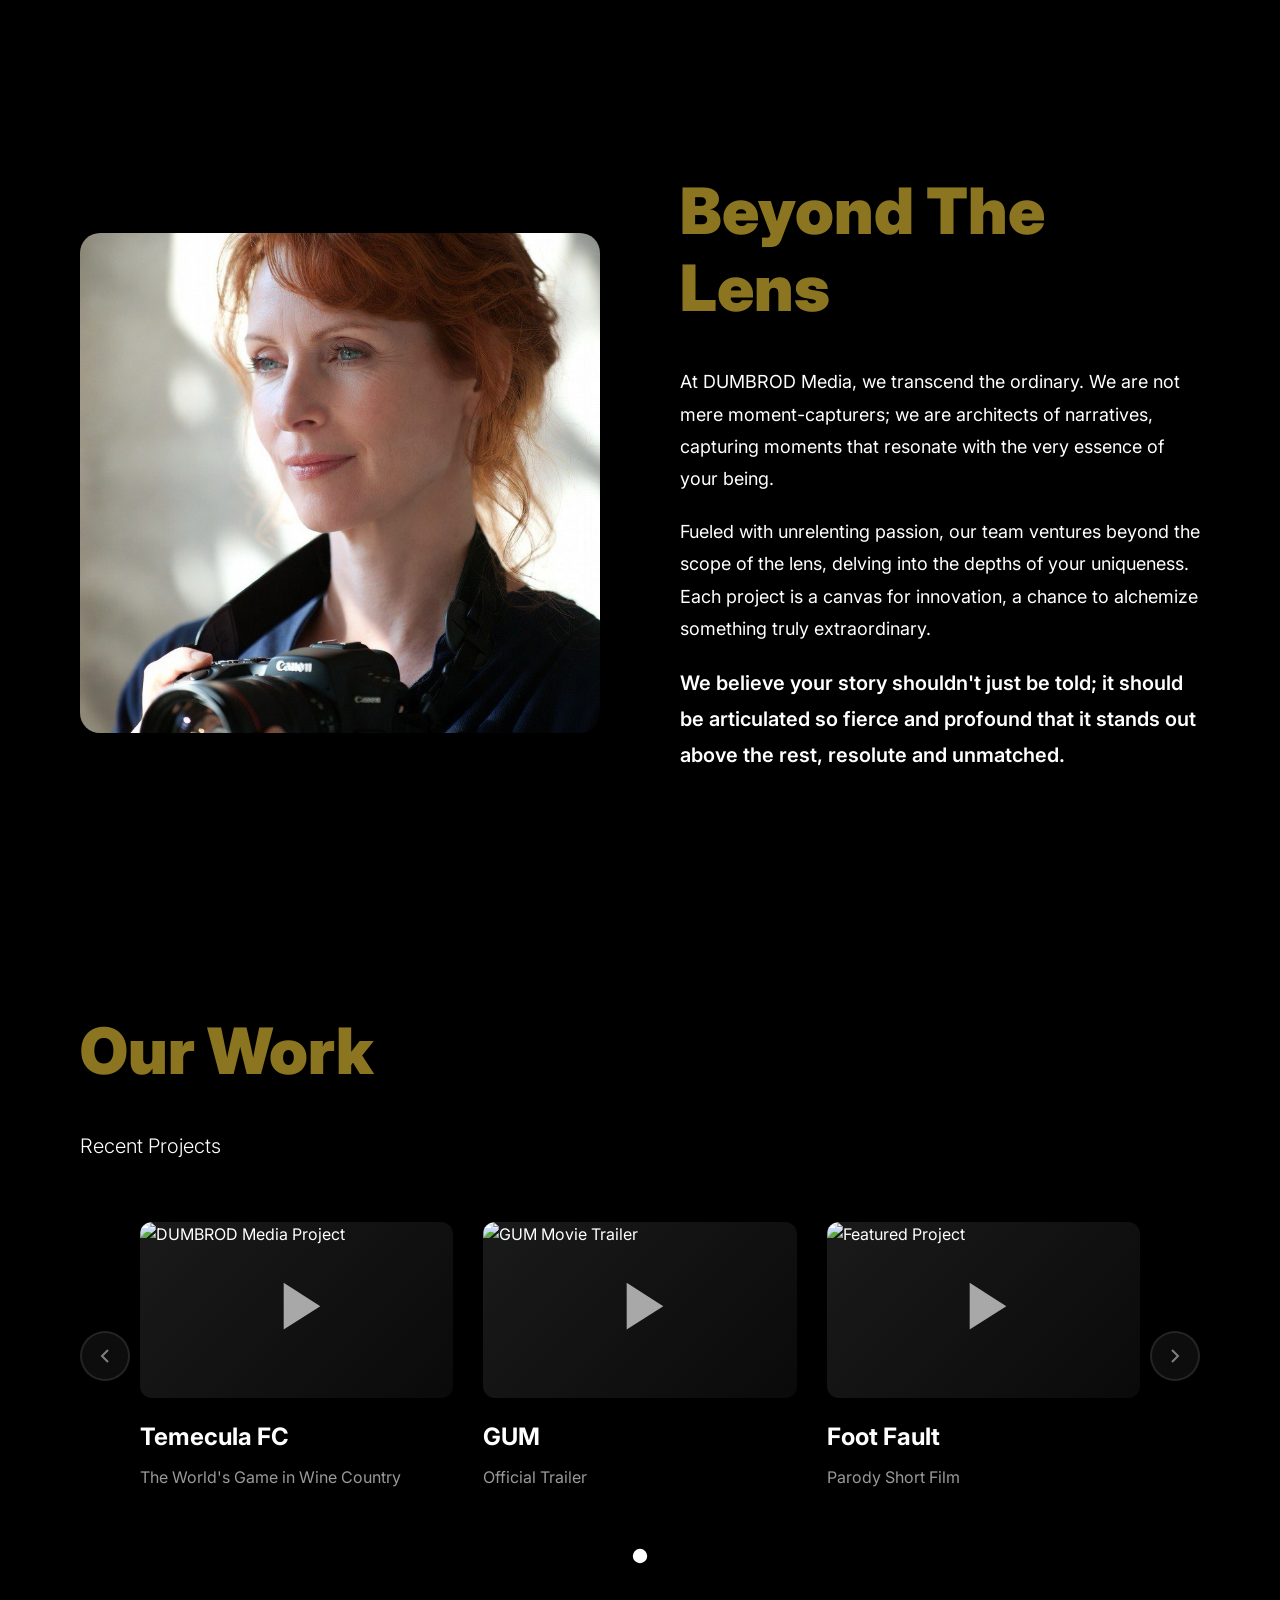
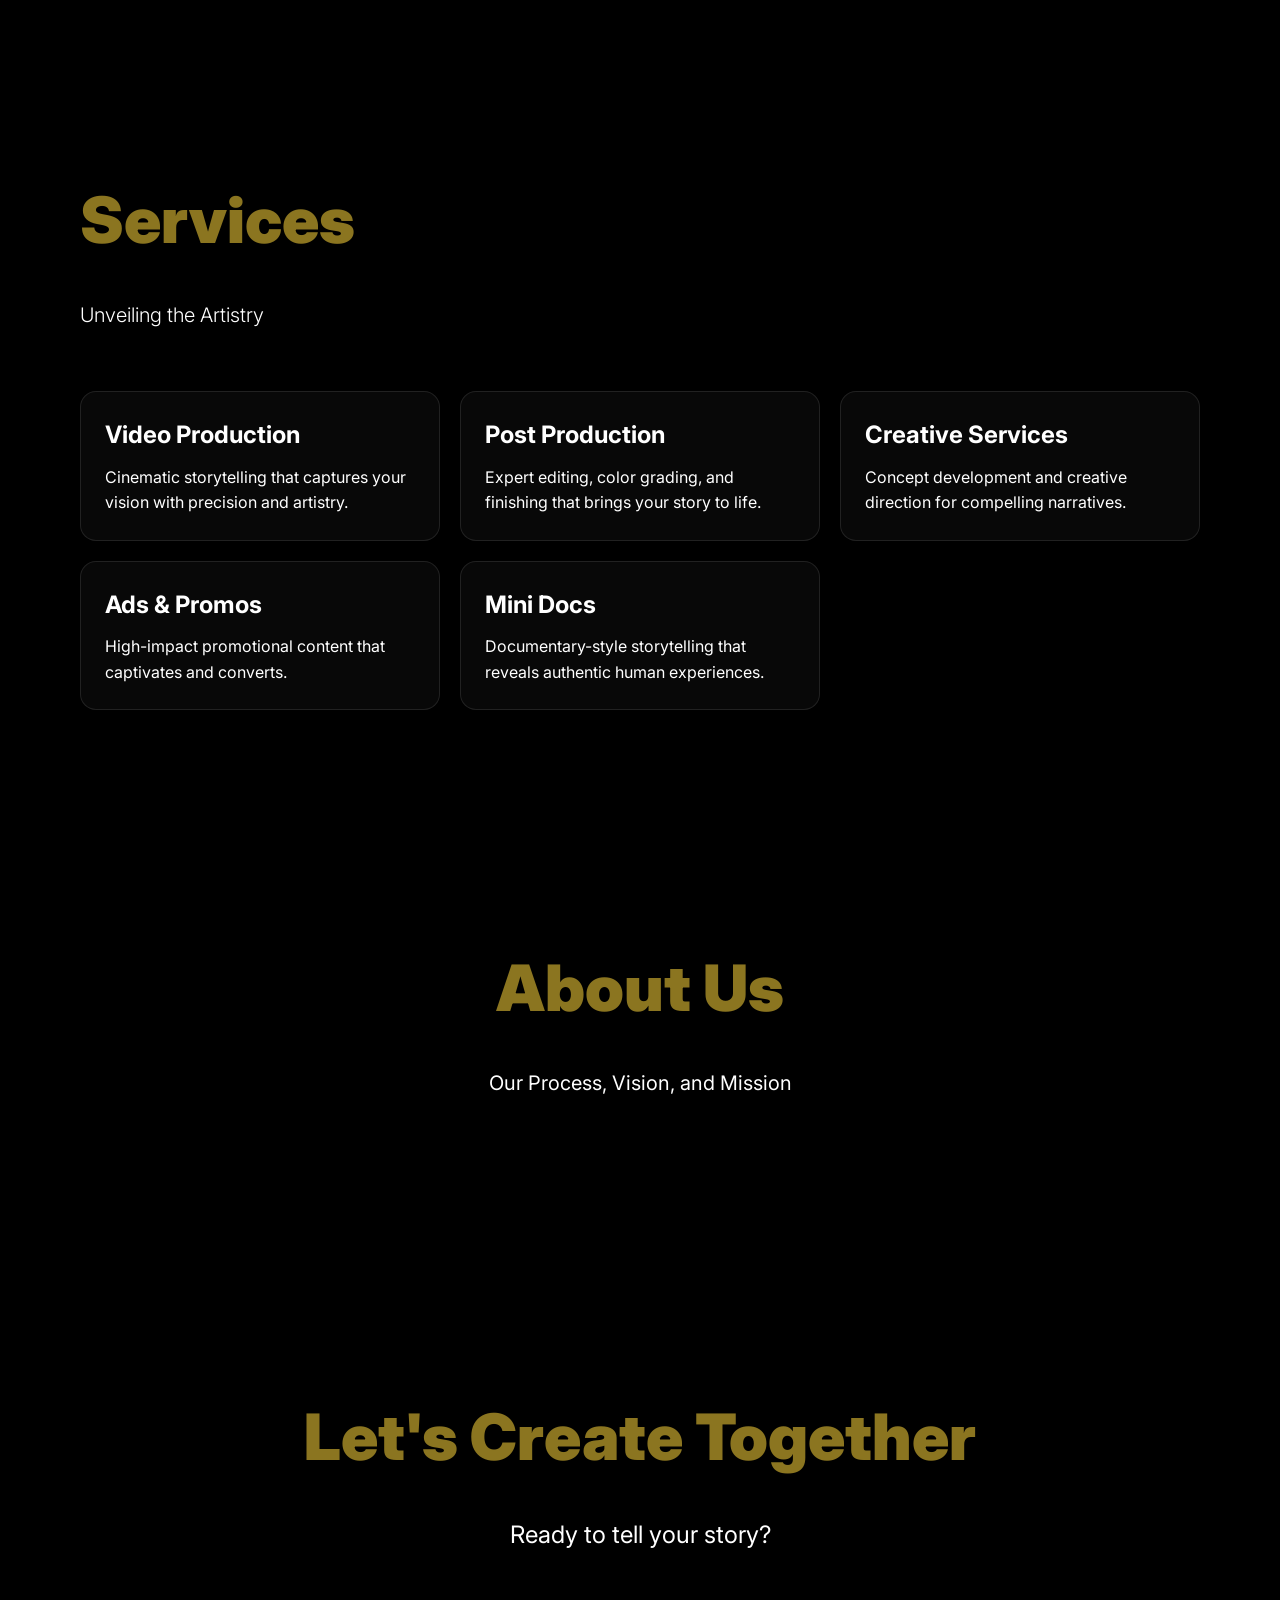
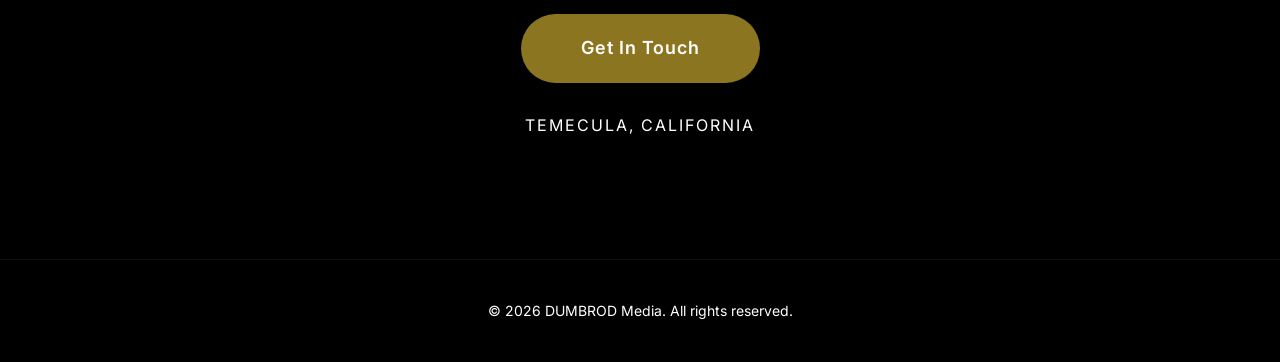
==== commit 80559e0e: "Remove media revolution text from About section" ====
--- a/index.html
+++ b/index.html
@@ -182,8 +182,6 @@
             <div class="about-content fade-in">
                 <h2 class="section-title">About Us</h2>
                 <p class="about-tagline">Our Process, Vision, and Mission</p>
-                <p class="emphasis large">We are not just in the business of media production.</p>
-                <p class="emphasis large highlight-text">We are in the business of media revolution.</p>
             </div>
         </div>
     </section>
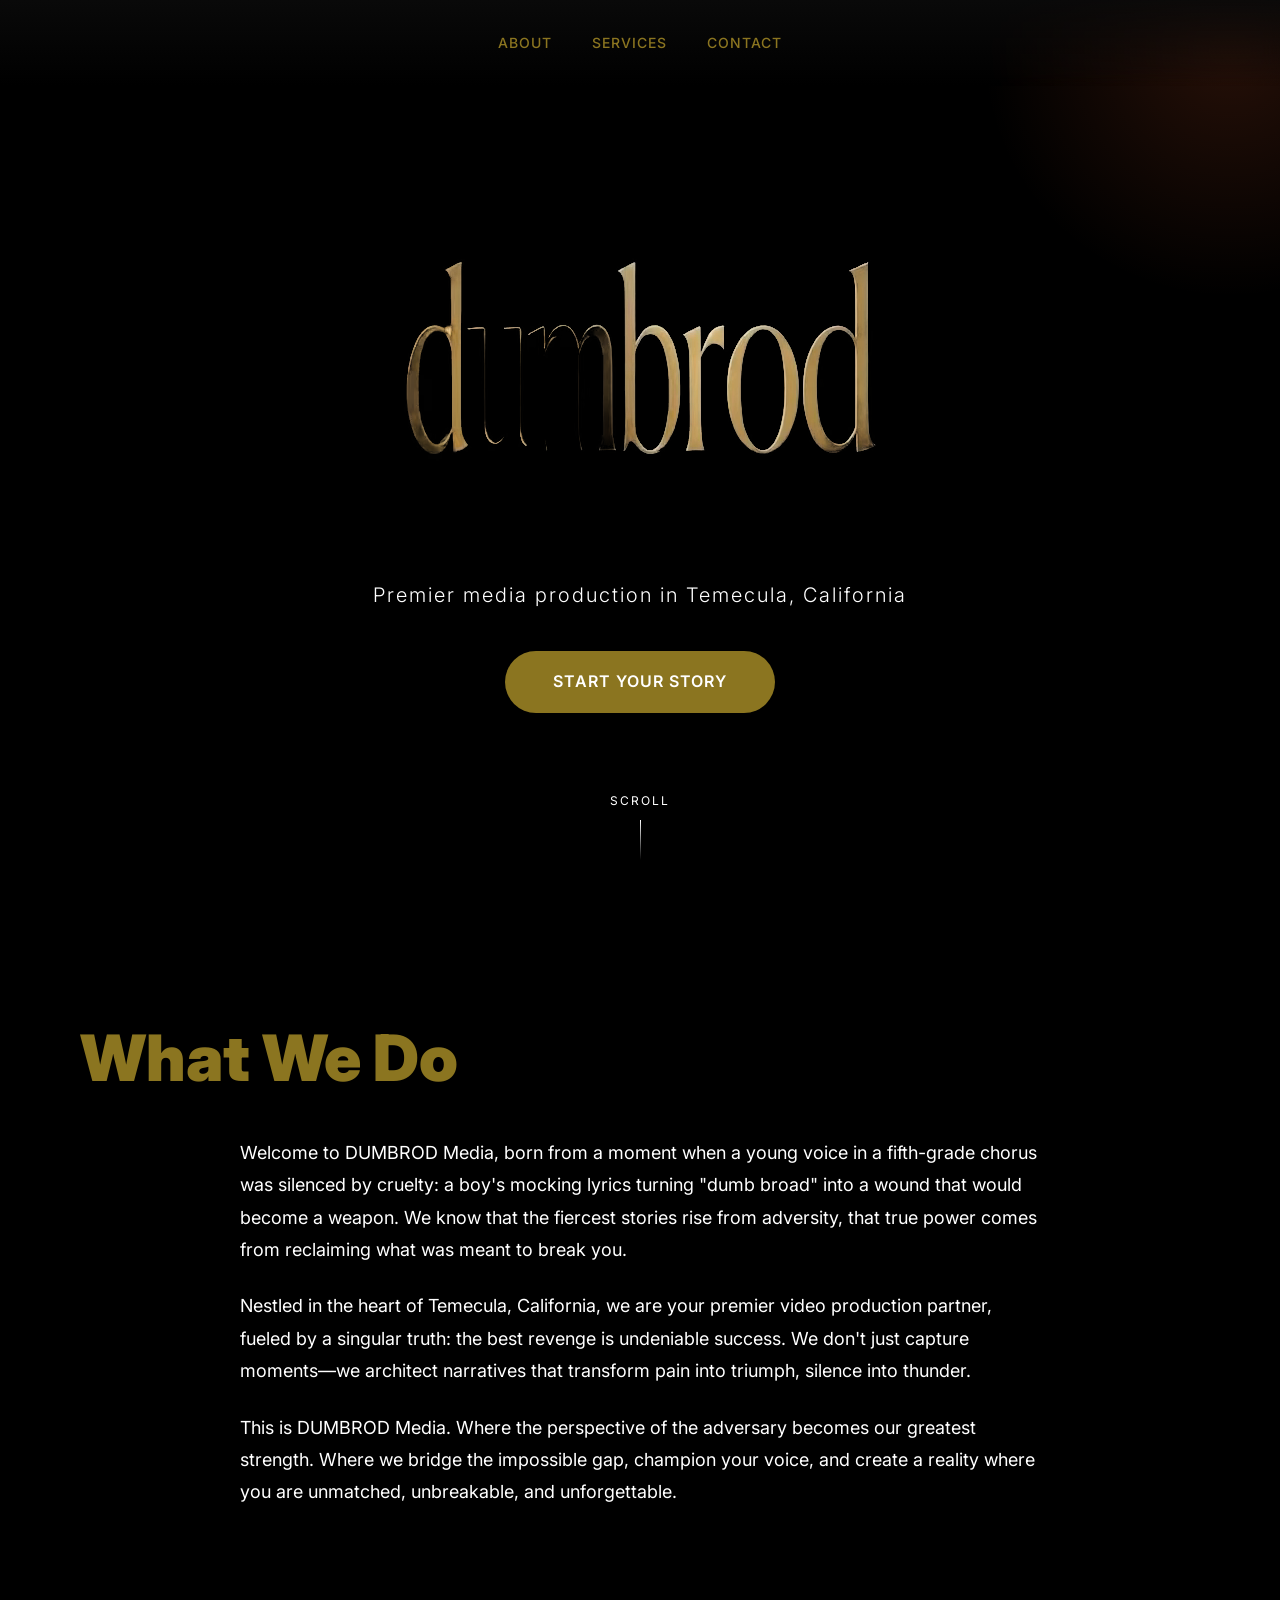
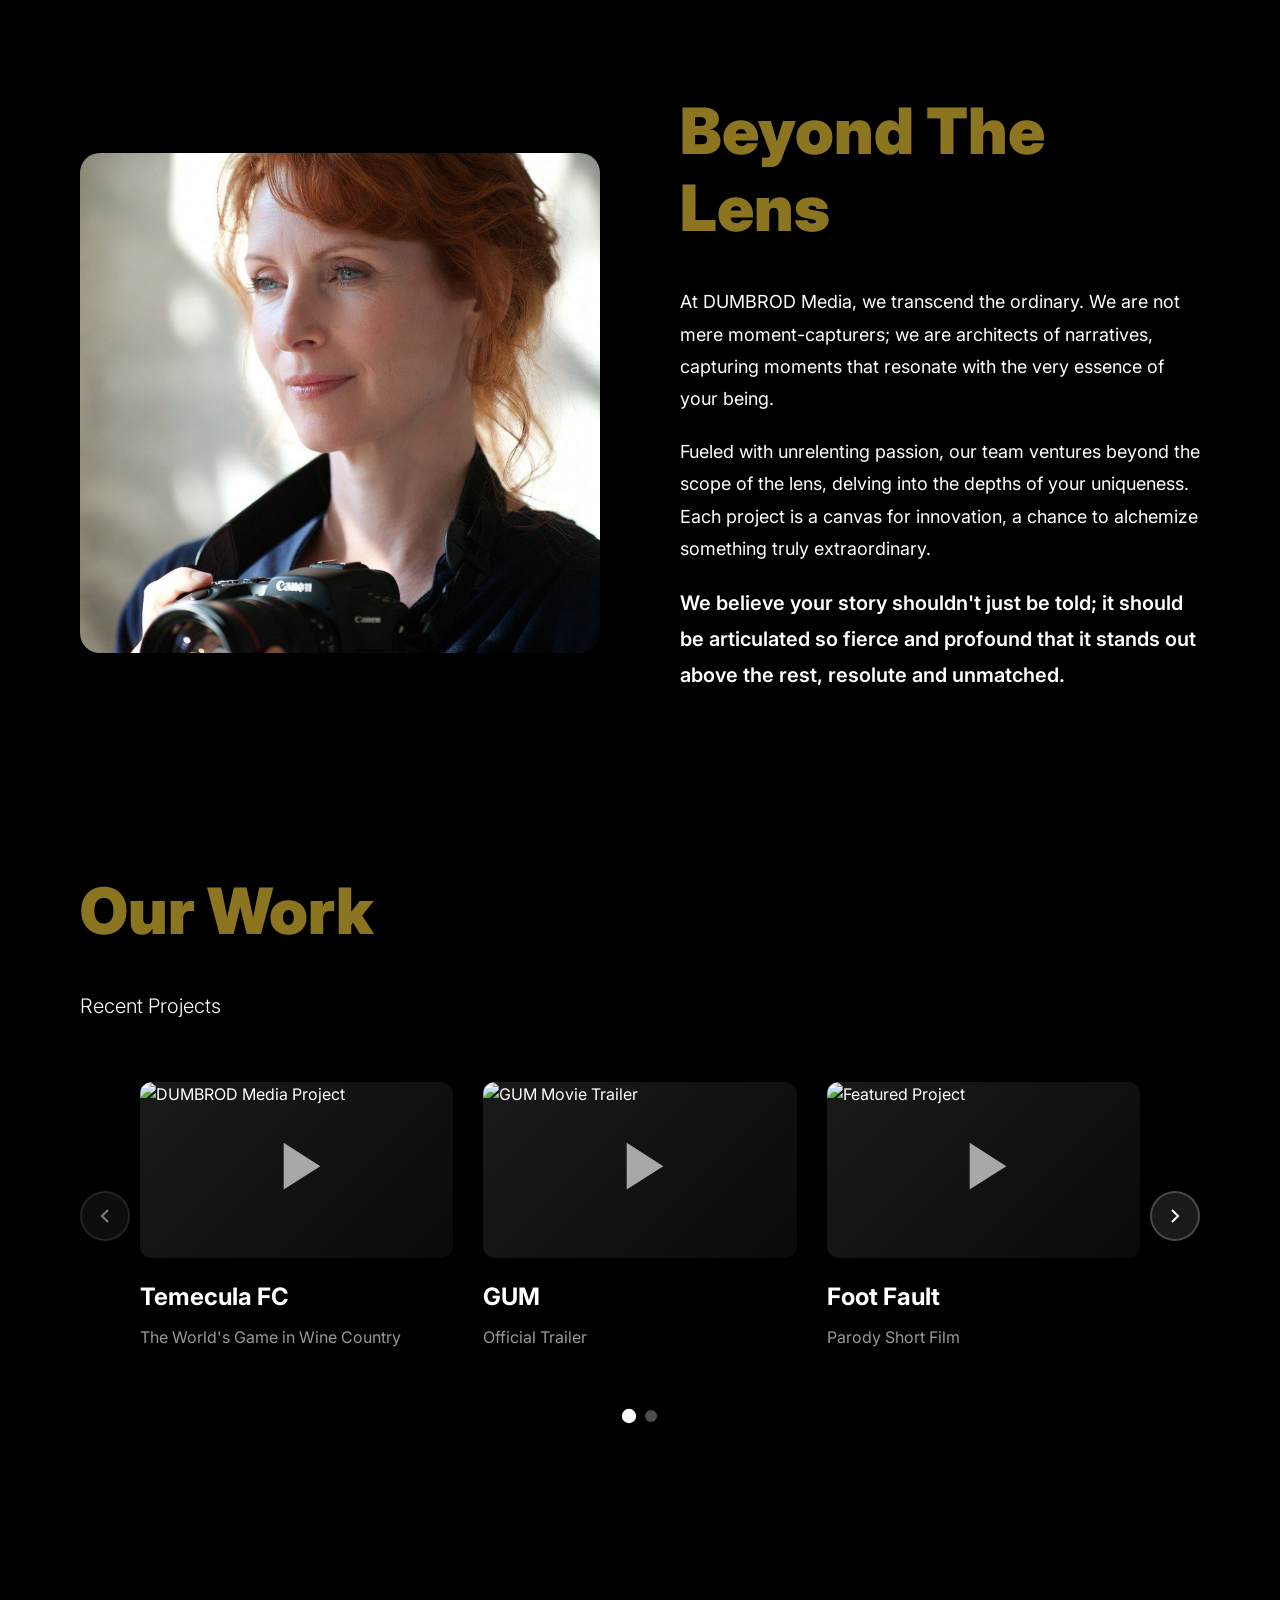
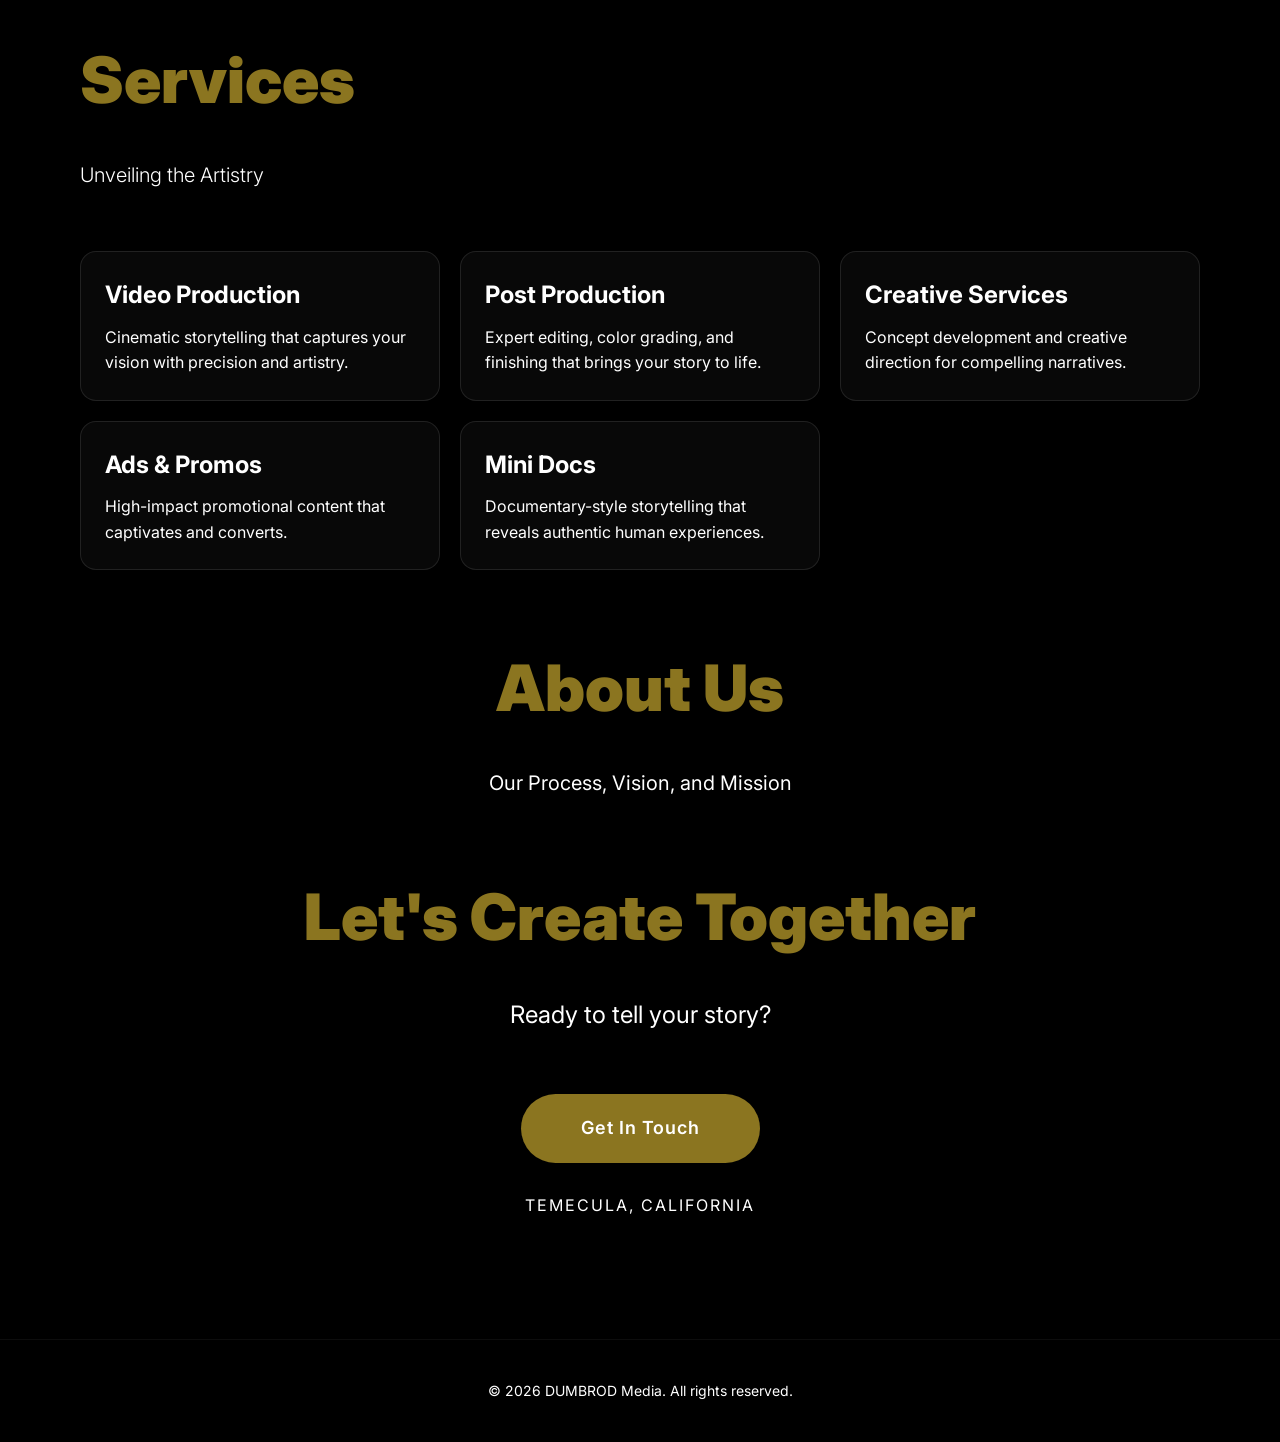
==== commit 16173568: "Add two placeholder video cards to carousel for future projects" ====
--- a/index.html
+++ b/index.html
@@ -127,6 +127,36 @@
                                 <p class="video-description">Parody Short Film</p>
                             </a>
                         </div>
+                        
+                        <div class="carousel-slide">
+                            <div class="video-card placeholder-card">
+                                <div class="video-thumbnail placeholder-thumbnail">
+                                    <div class="placeholder-content">
+                                        <svg width="80" height="80" viewBox="0 0 24 24" fill="rgba(255,255,255,0.3)">
+                                            <path d="M8 5v14l11-7z"/>
+                                        </svg>
+                                        <p>Coming Soon</p>
+                                    </div>
+                                </div>
+                                <h3 class="video-title">New Project</h3>
+                                <p class="video-description">Coming Soon</p>
+                            </div>
+                        </div>
+                        
+                        <div class="carousel-slide">
+                            <div class="video-card placeholder-card">
+                                <div class="video-thumbnail placeholder-thumbnail">
+                                    <div class="placeholder-content">
+                                        <svg width="80" height="80" viewBox="0 0 24 24" fill="rgba(255,255,255,0.3)">
+                                            <path d="M8 5v14l11-7z"/>
+                                        </svg>
+                                        <p>Coming Soon</p>
+                                    </div>
+                                </div>
+                                <h3 class="video-title">New Project</h3>
+                                <p class="video-description">Coming Soon</p>
+                            </div>
+                        </div>
                     </div>
                 </div>
                 
--- a/styles.css
+++ b/styles.css
@@ -265,6 +265,7 @@
 /* What We Do Section */
 .what-we-do {
     background: var(--bg-darker);
+    padding-bottom: 40px; /* Reduce bottom spacing */
 }
 
 .content-text {
@@ -341,6 +342,7 @@
 /* Services Section */
 .services {
     background: var(--bg-darker);
+    padding-bottom: 60px; /* Reduce bottom spacing */
 }
 
 .services-grid {
@@ -395,6 +397,7 @@
 .about {
     background: var(--bg-dark);
     text-align: center;
+    padding: 20px 0; /* Minimal padding for compact layout */
 }
 
 .about-content {
@@ -405,7 +408,7 @@
 .about-tagline {
     font-size: 20px;
     color: var(--text-secondary);
-    margin-bottom: 60px;
+    margin-bottom: 0;
 }
 
 .emphasis.large {
@@ -424,6 +427,7 @@
 .contact {
     background: var(--bg-darker);
     text-align: center;
+    padding-top: 60px; /* Reduce top spacing */
 }
 
 .contact-subtitle {
@@ -1013,7 +1017,7 @@
 /* Video Carousel Section */
 .work-carousel {
     background: #000;
-    padding: 100px 0;
+    padding: 40px 0 100px 0; /* Reduce top padding, keep bottom */
     overflow: hidden;
 }
 
@@ -1200,3 +1204,41 @@
         font-size: 1.25rem;
     }
 }
+
+/* Placeholder Video Cards */
+.placeholder-card {
+    cursor: default;
+}
+
+.placeholder-thumbnail {
+    position: relative;
+    width: 100%;
+    padding-bottom: 56.25%;
+    background: linear-gradient(135deg, #1a1a1a 0%, #2d2d2d 100%);
+    border-radius: 8px;
+    overflow: hidden;
+    display: flex;
+    align-items: center;
+    justify-content: center;
+}
+
+.placeholder-content {
+    position: absolute;
+    top: 50%;
+    left: 50%;
+    transform: translate(-50%, -50%);
+    text-align: center;
+    color: rgba(255, 255, 255, 0.4);
+}
+
+.placeholder-content p {
+    margin-top: 12px;
+    font-size: 1.2rem;
+    font-weight: 600;
+    color: rgba(255, 255, 255, 0.5);
+}
+
+.placeholder-card .video-title,
+.placeholder-card .video-description {
+    color: rgba(255, 255, 255, 0.5);
+}
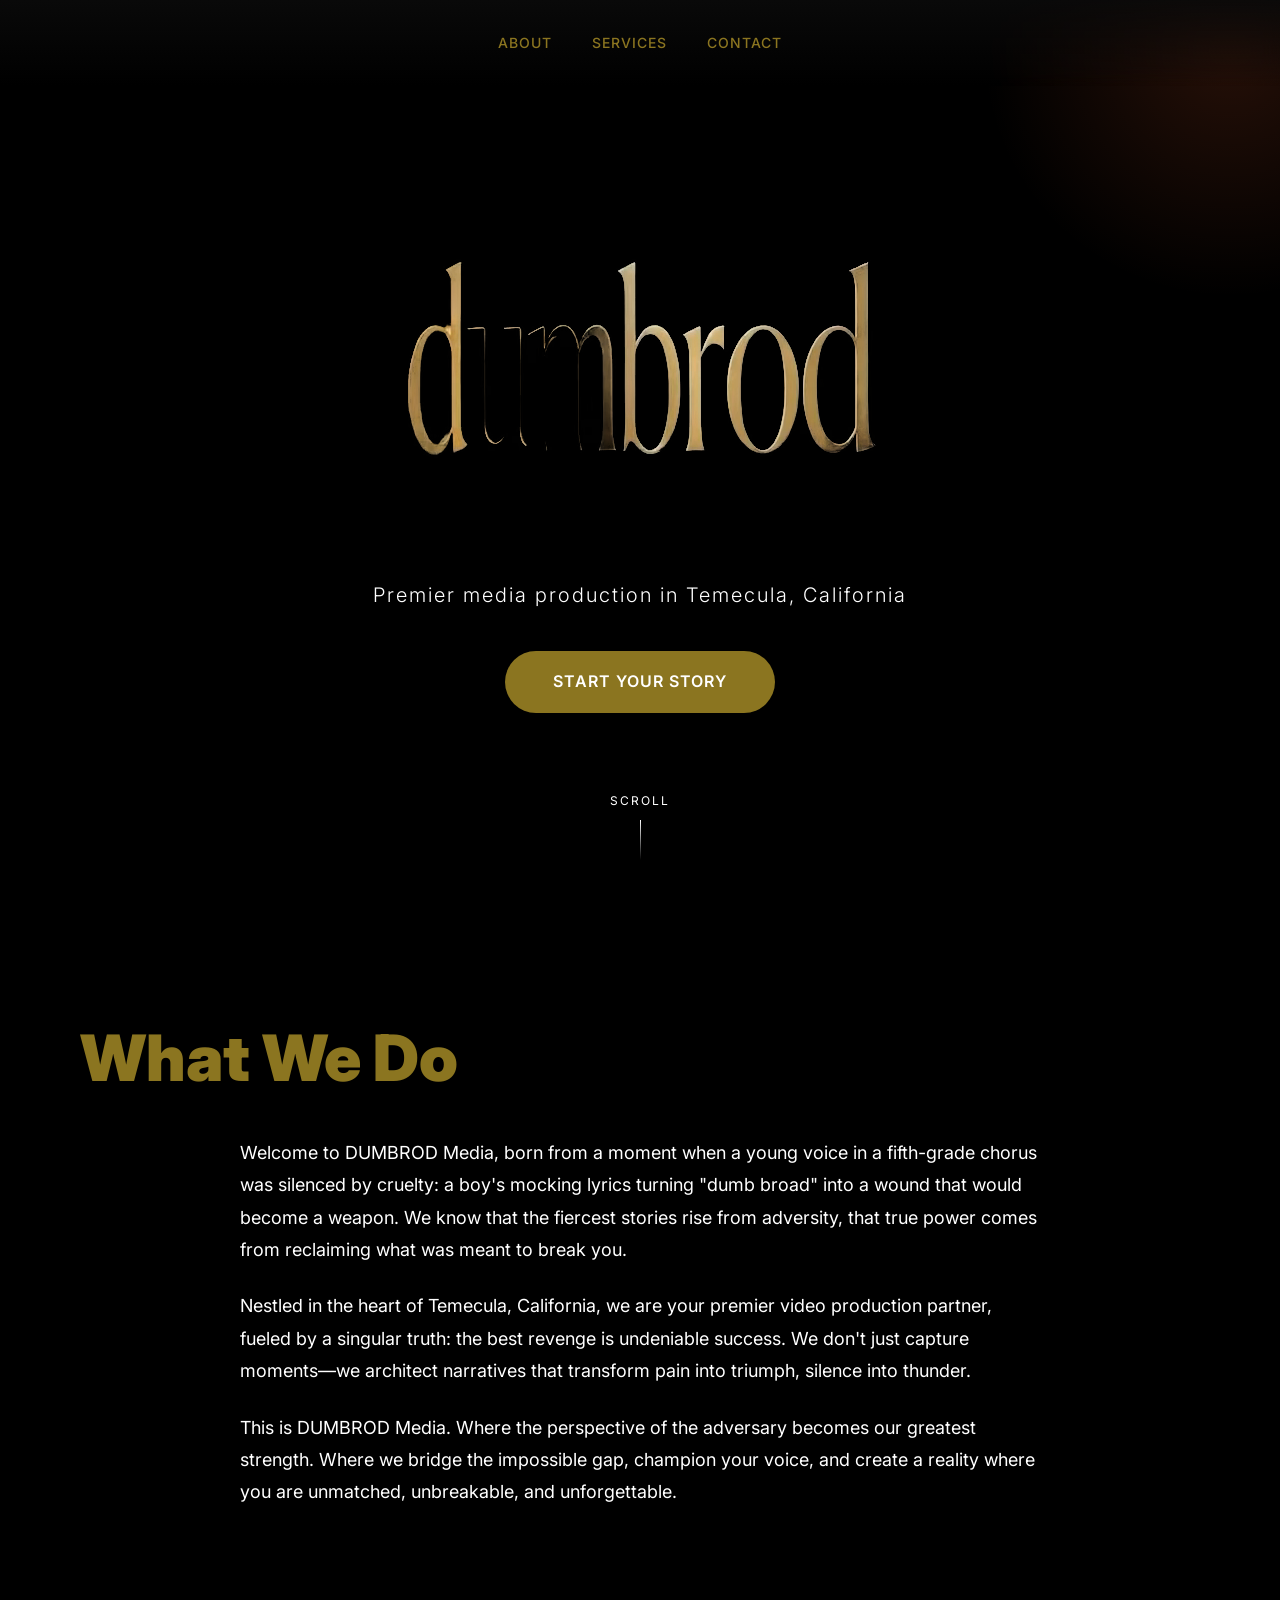
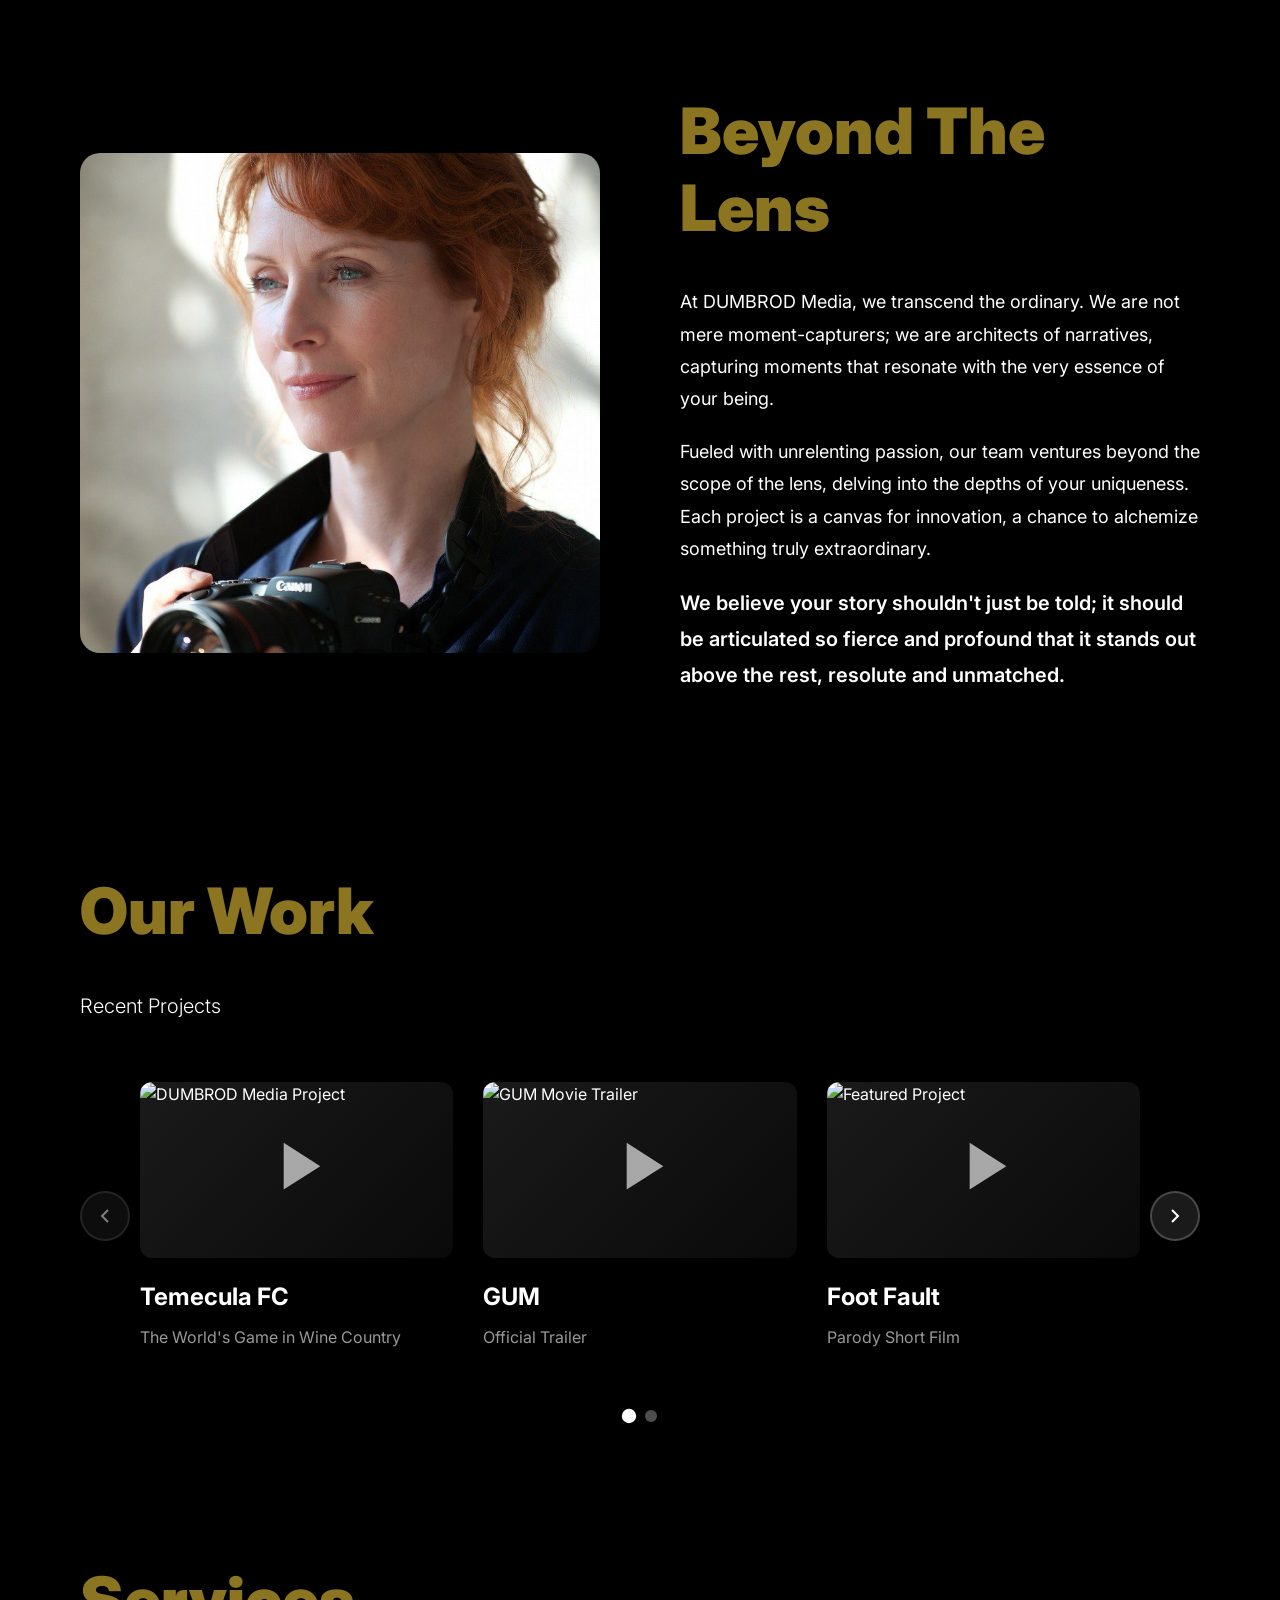
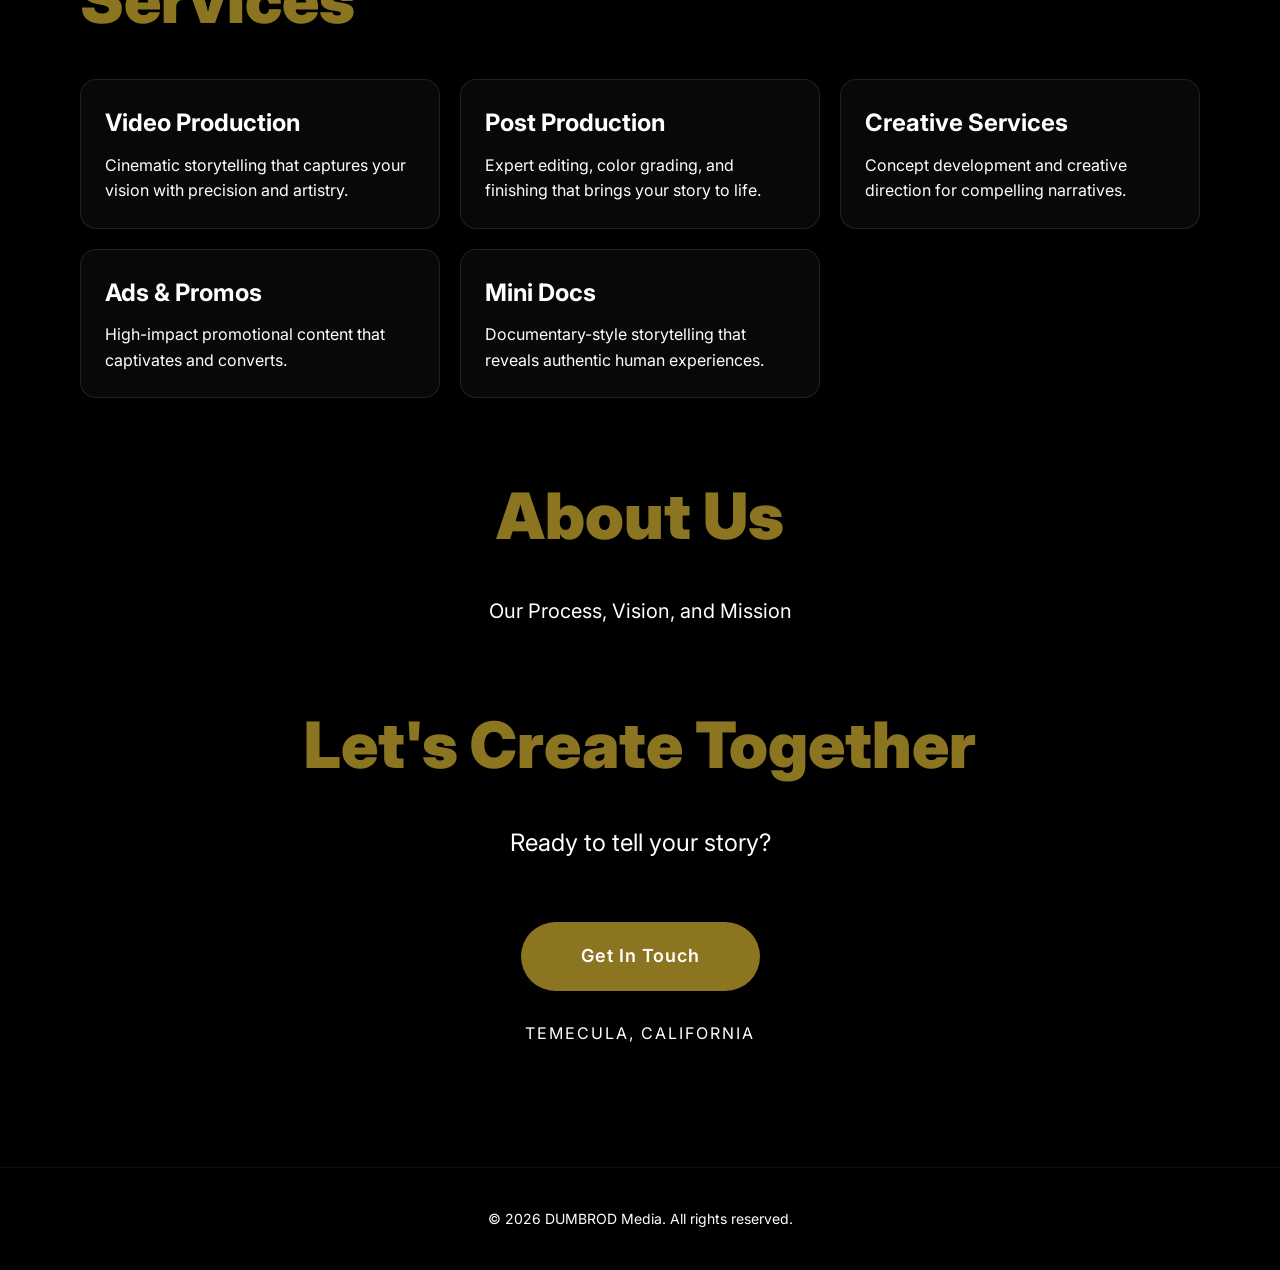
==== commit f502c8f3: "Remove Services subtitle and reduce spacing above/within Services section" ====
--- a/index.html
+++ b/index.html
@@ -175,7 +175,6 @@
     <section id="services" class="section services">
         <div class="container">
             <h2 class="section-title fade-in">Services</h2>
-            <p class="section-subtitle fade-in">Unveiling the Artistry</p>
             
             <div class="services-grid">
                 <div class="service-card fade-in">
--- a/styles.css
+++ b/styles.css
@@ -342,6 +342,7 @@
 /* Services Section */
 .services {
     background: var(--bg-darker);
+    padding-top: 40px; /* Reduce top spacing */
     padding-bottom: 60px; /* Reduce bottom spacing */
 }
 
@@ -349,7 +350,7 @@
     display: grid;
     grid-template-columns: repeat(auto-fit, minmax(280px, 1fr));
     gap: 20px;
-    margin-top: 40px;
+    margin-top: 20px;
 }
 
 .service-card {
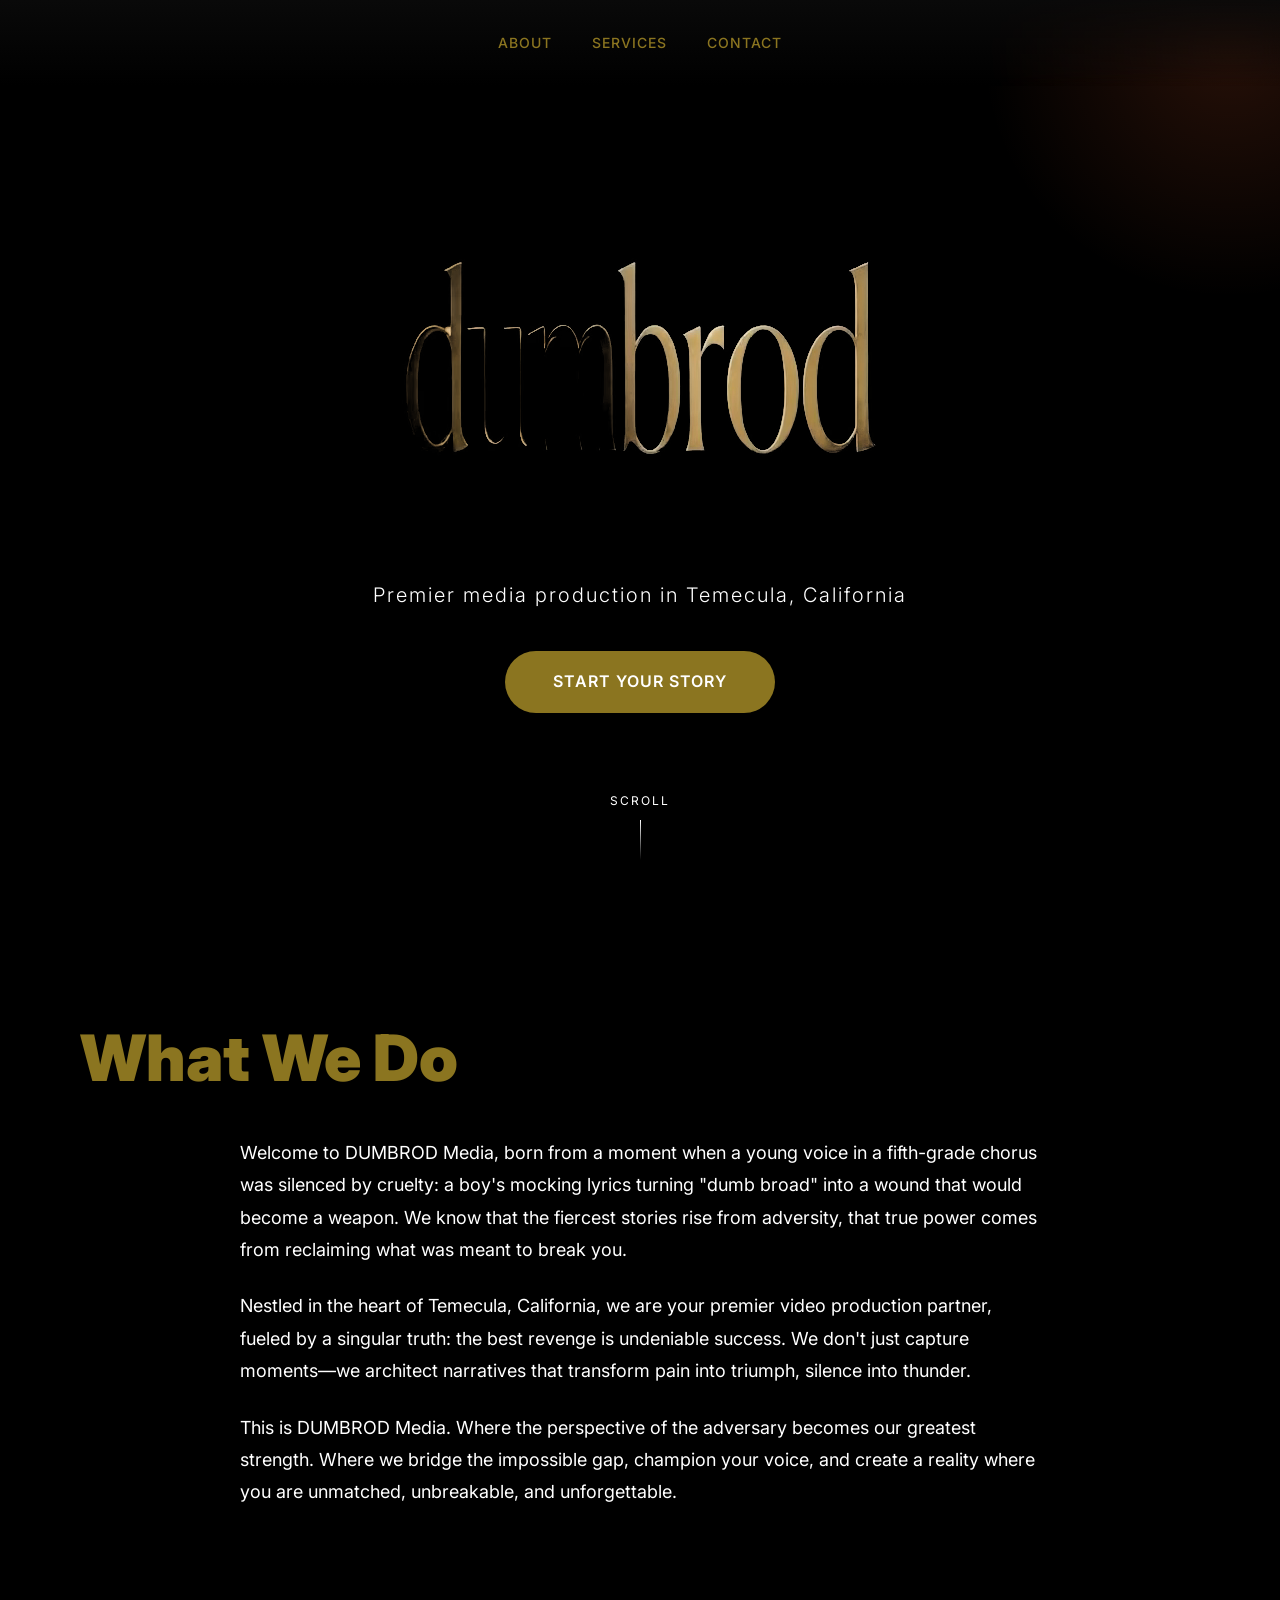
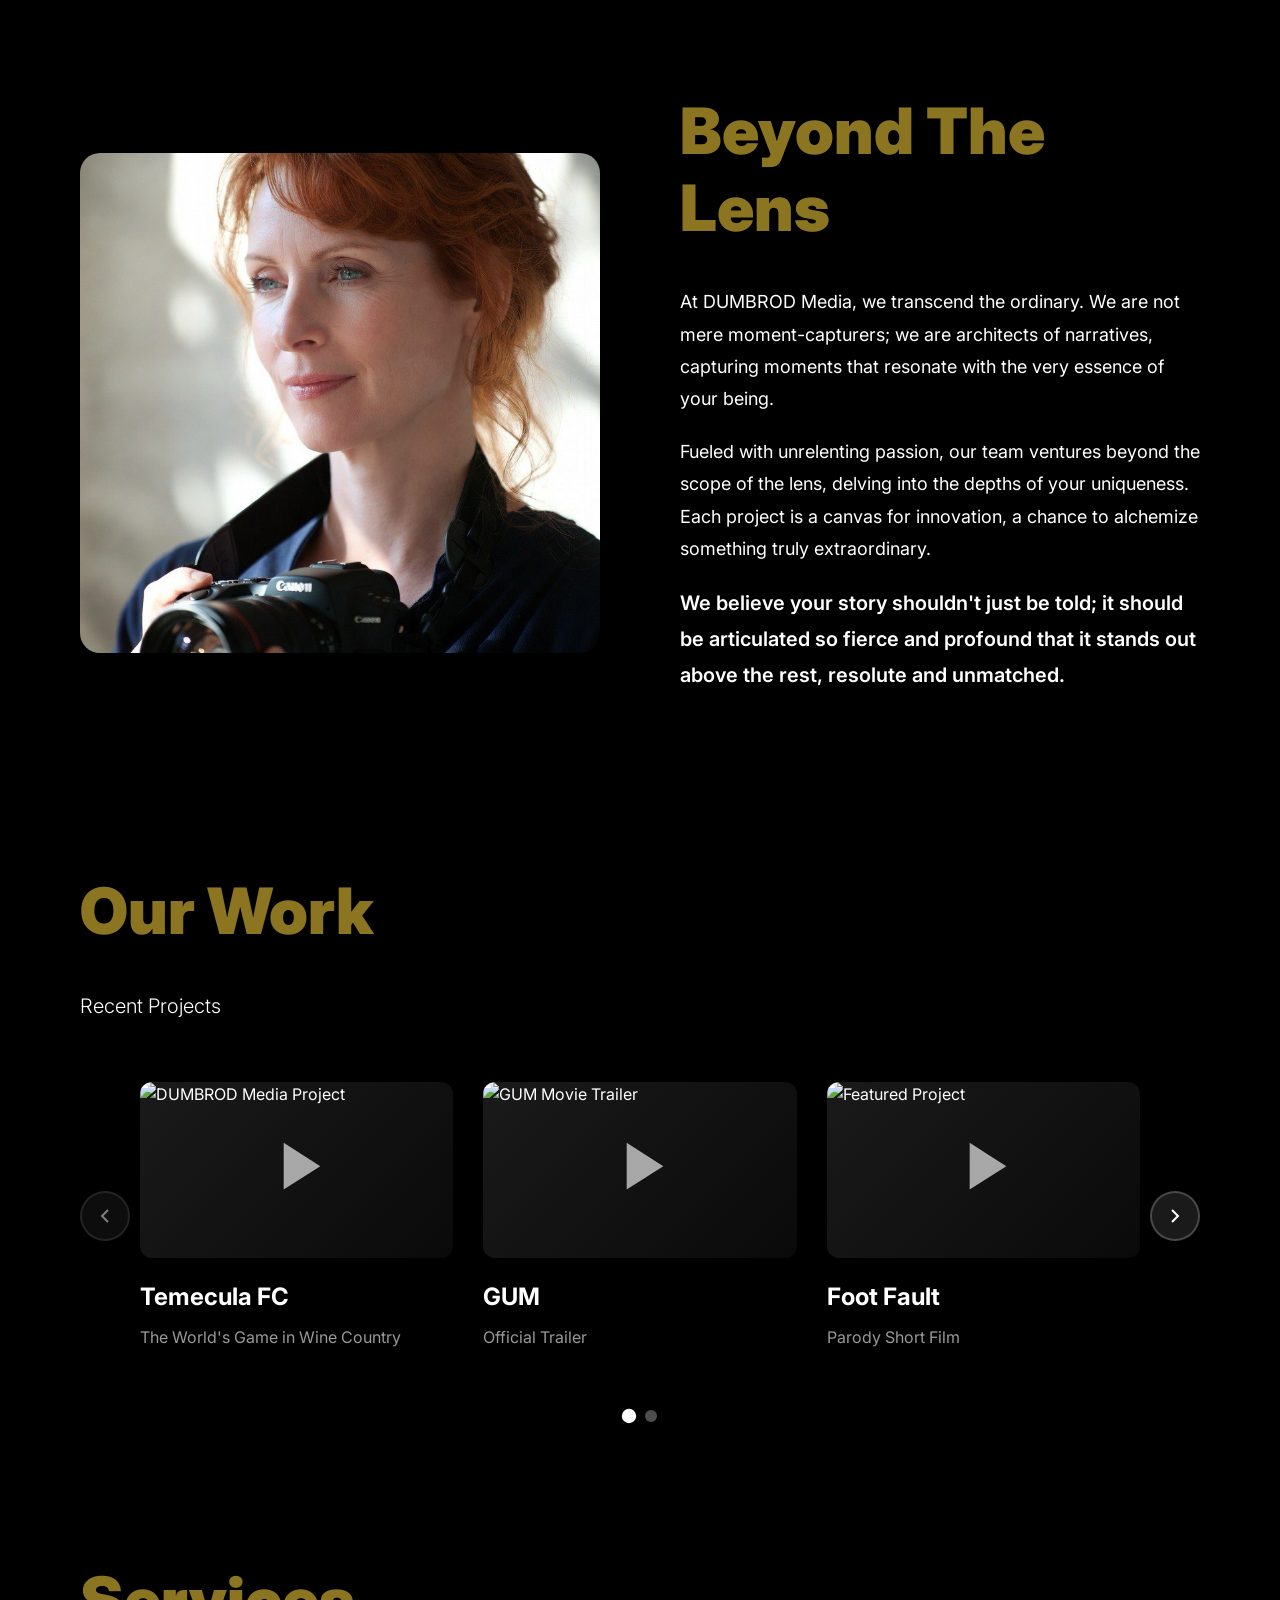
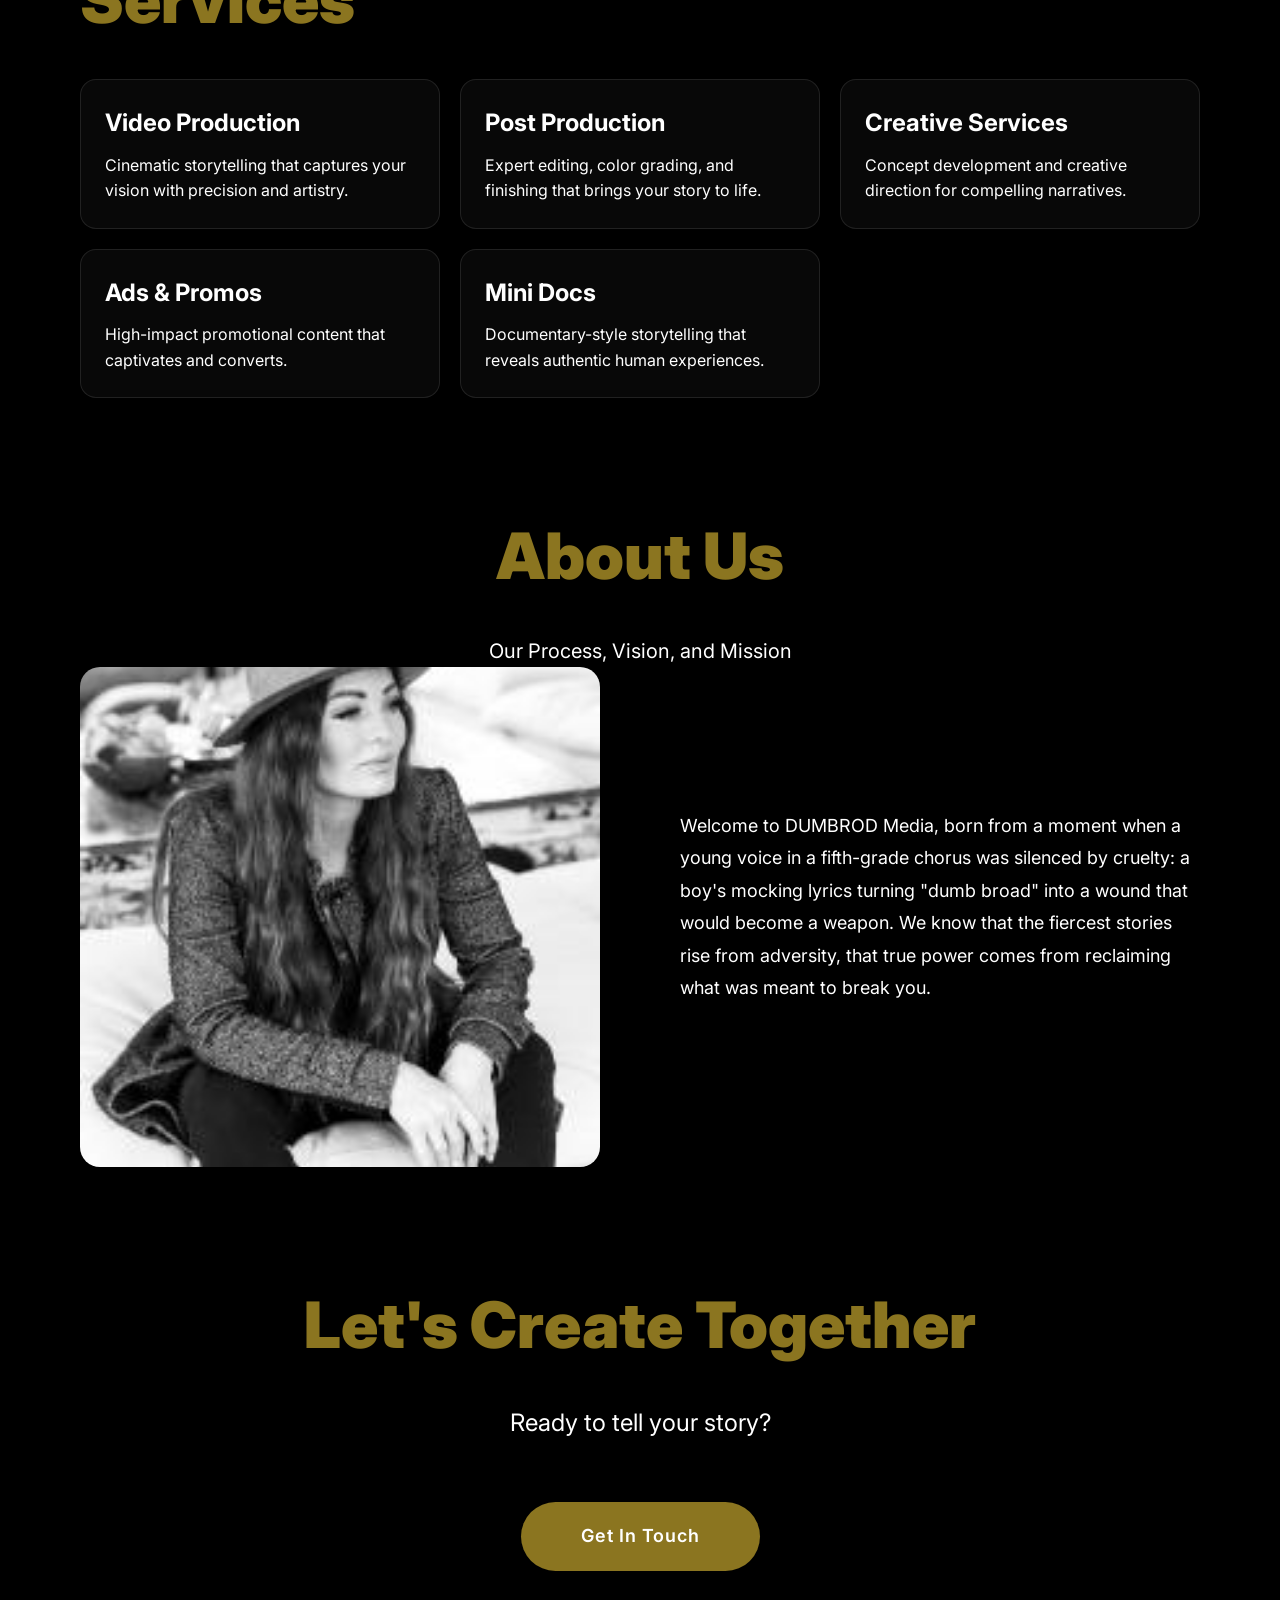
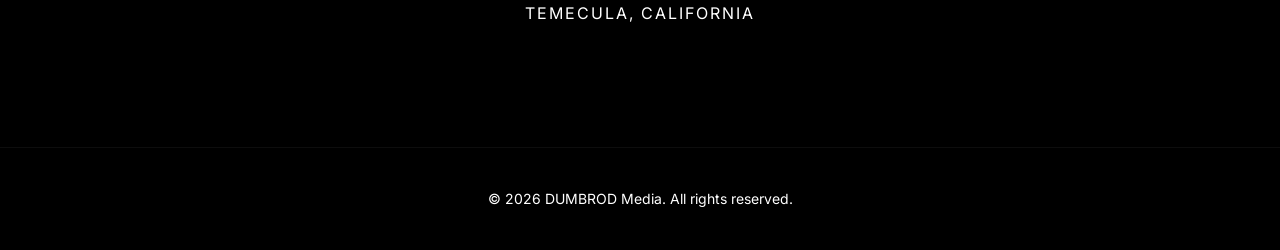
==== commit d893e9e4: "Add founder image and origin story to About Us section" ====
--- a/index.html
+++ b/index.html
@@ -208,9 +208,16 @@
     <!-- About Section -->
     <section id="about" class="section about">
         <div class="container">
-            <div class="about-content fade-in">
-                <h2 class="section-title">About Us</h2>
-                <p class="about-tagline">Our Process, Vision, and Mission</p>
+            <h2 class="section-title fade-in">About Us</h2>
+            <p class="about-tagline fade-in">Our Process, Vision, and Mission</p>
+            
+            <div class="split-content">
+                <div class="split-image fade-in">
+                    <img src="founder.jpg" alt="DUMBROD Media Founder" class="about-image">
+                </div>
+                <div class="split-text fade-in">
+                    <p>Welcome to DUMBROD Media, born from a moment when a young voice in a fifth-grade chorus was silenced by cruelty: a boy's mocking lyrics turning "dumb broad" into a wound that would become a weapon. We know that the fiercest stories rise from adversity, that true power comes from reclaiming what was meant to break you.</p>
+                </div>
             </div>
         </div>
     </section>
--- a/styles.css
+++ b/styles.css
@@ -398,7 +398,7 @@
 .about {
     background: var(--bg-dark);
     text-align: center;
-    padding: 20px 0; /* Minimal padding for compact layout */
+    padding: 60px 0; /* Increased padding for content */
 }
 
 .about-content {
@@ -1243,3 +1243,17 @@
 .placeholder-card .video-description {
     color: rgba(255, 255, 255, 0.5);
 }
+
+/* About Section Image */
+.about-image {
+    width: 100%;
+    height: 500px;
+    object-fit: cover;
+    border-radius: 20px;
+    display: block;
+}
+
+/* About Section Text Alignment */
+.about .split-text {
+    text-align: left;
+}
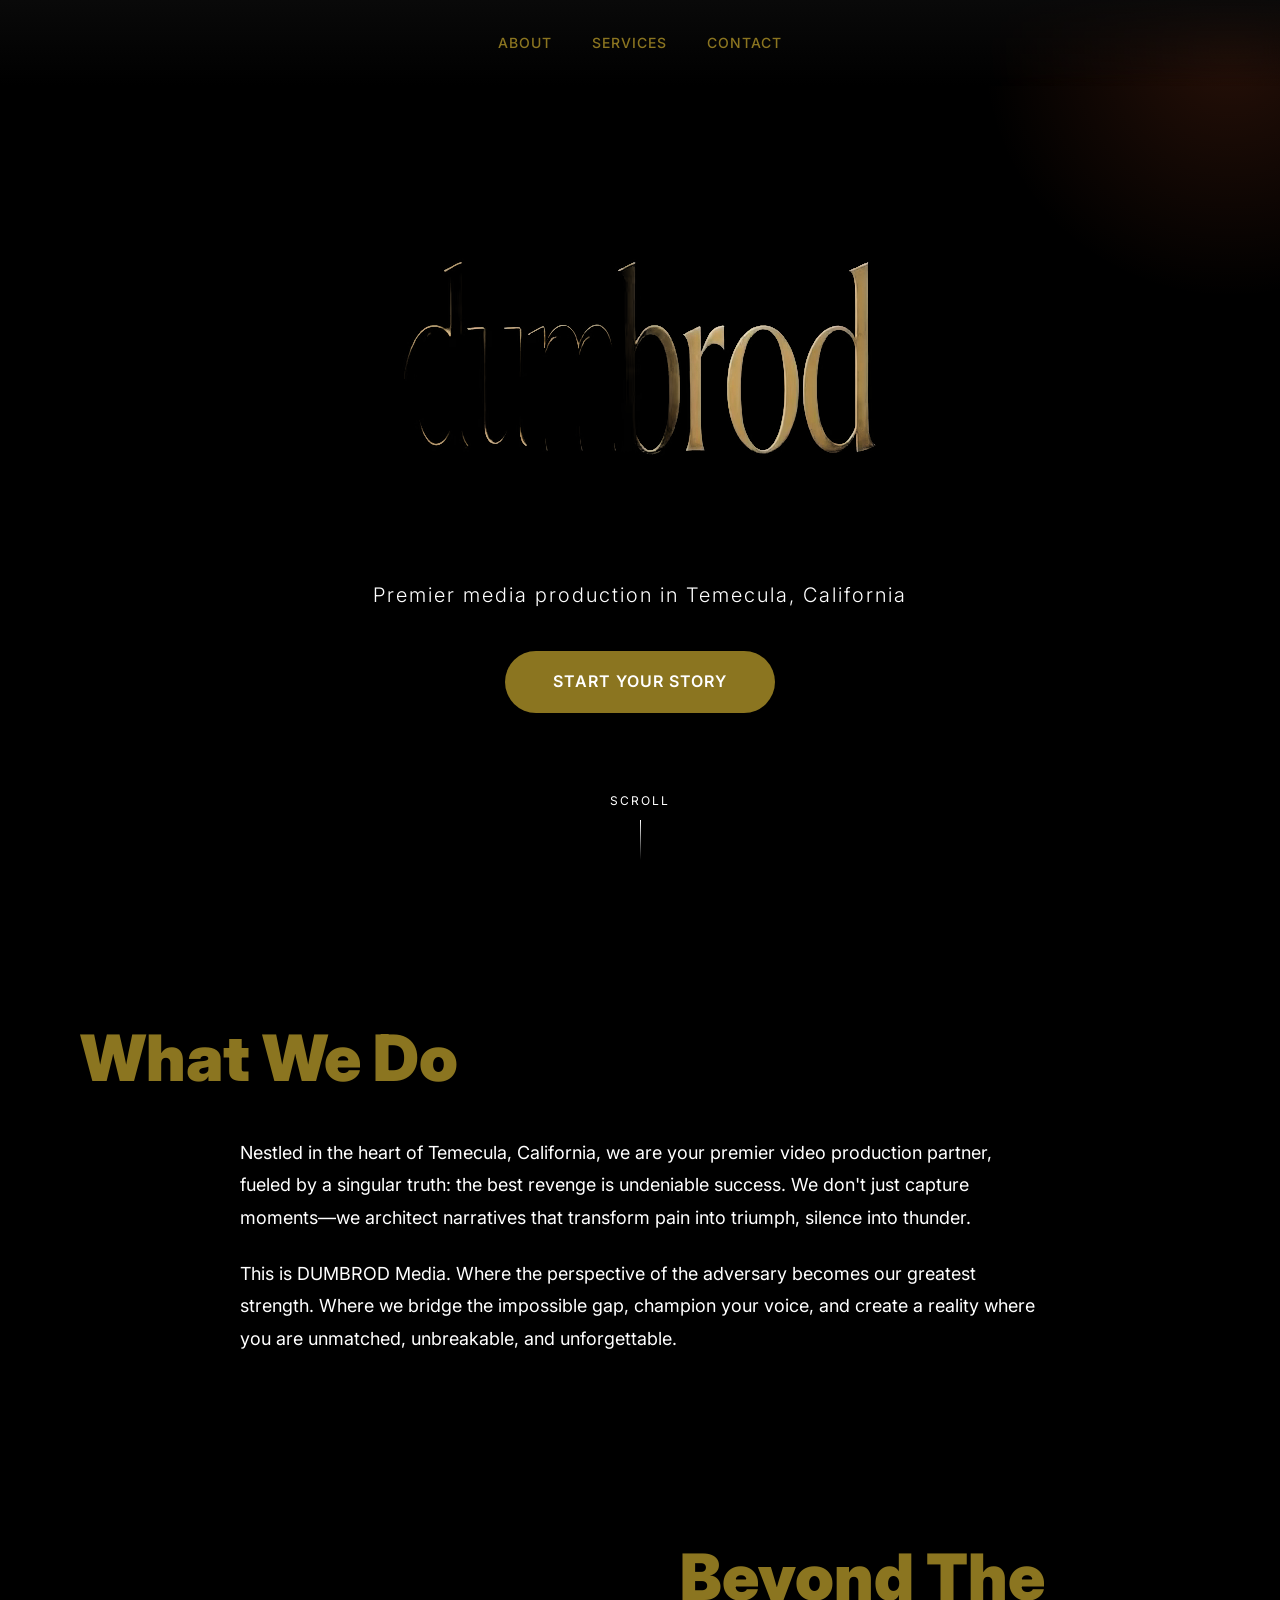
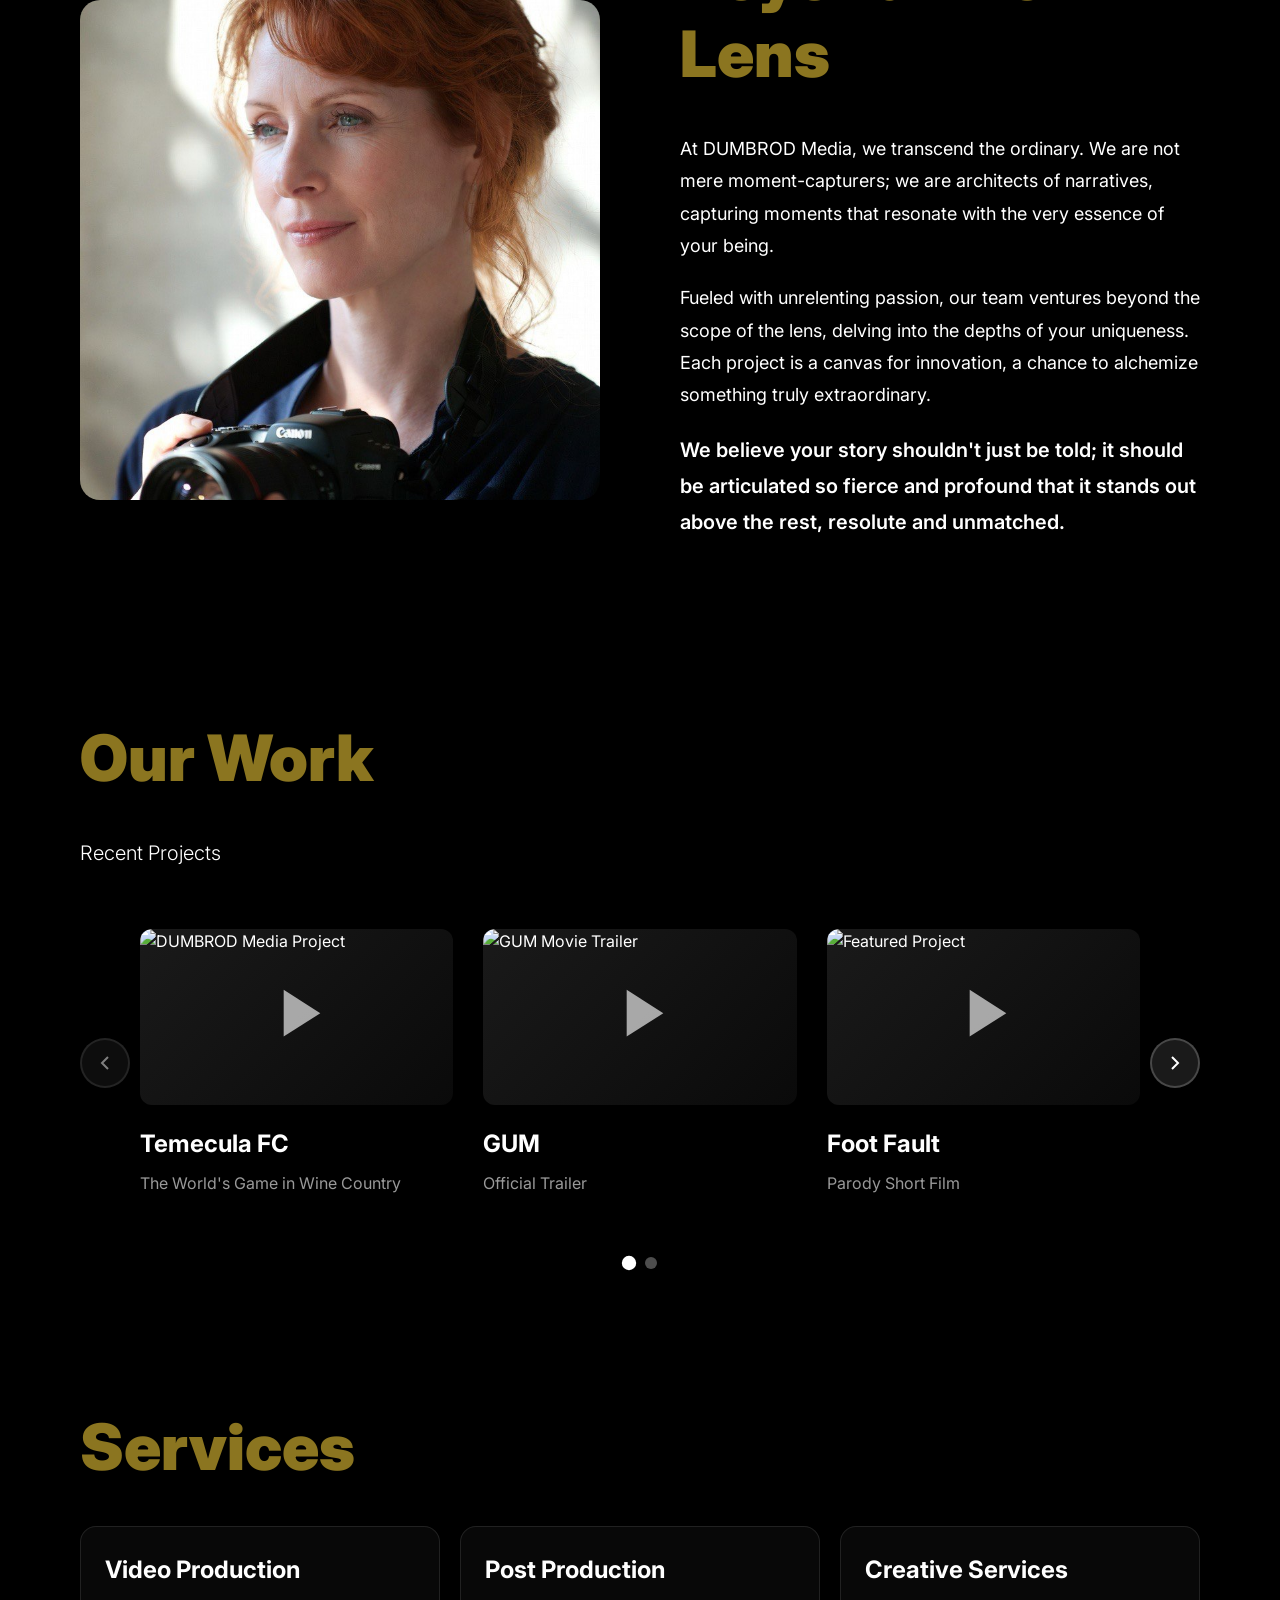
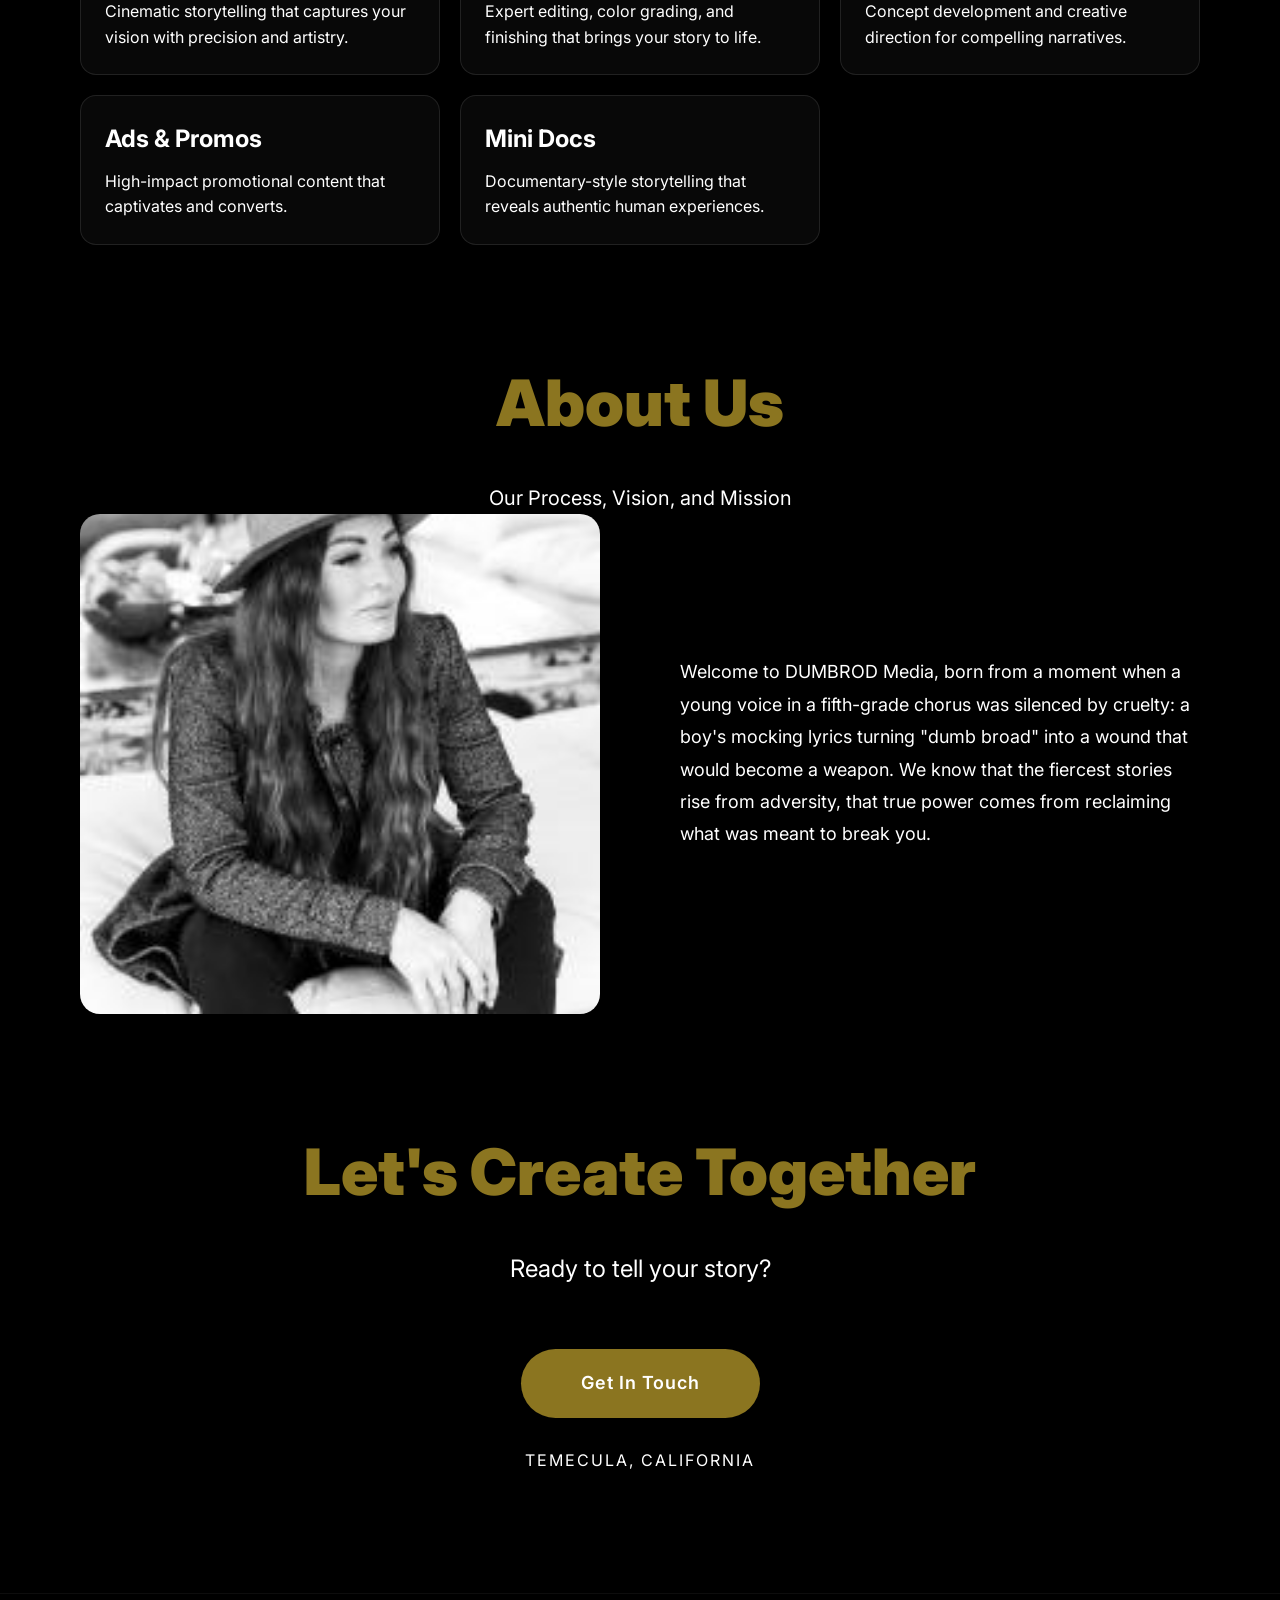
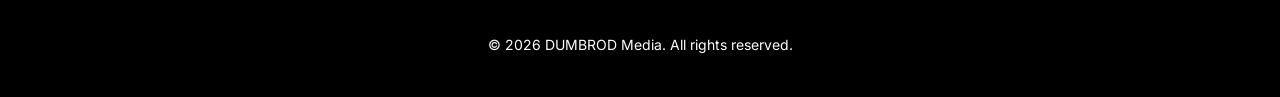
==== commit 95b5b39a: "Remove duplicate origin story paragraph from What We Do section" ====
--- a/index.html
+++ b/index.html
@@ -43,7 +43,6 @@
             <h2 class="section-title fade-in">What We Do</h2>
             <div class="content-grid">
                 <div class="content-text fade-in">
-                    <p class="lead">Welcome to DUMBROD Media, born from a moment when a young voice in a fifth-grade chorus was silenced by cruelty: a boy's mocking lyrics turning "dumb broad" into a wound that would become a weapon. We know that the fiercest stories rise from adversity, that true power comes from reclaiming what was meant to break you.</p>
                     <p>Nestled in the heart of Temecula, California, we are your premier video production partner, fueled by a singular truth: the best revenge is undeniable success. We don't just capture moments—we architect narratives that transform pain into triumph, silence into thunder.</p>
                     <p>This is DUMBROD Media. Where the perspective of the adversary becomes our greatest strength. Where we bridge the impossible gap, champion your voice, and create a reality where you are unmatched, unbreakable, and unforgettable.</p>
                 </div>
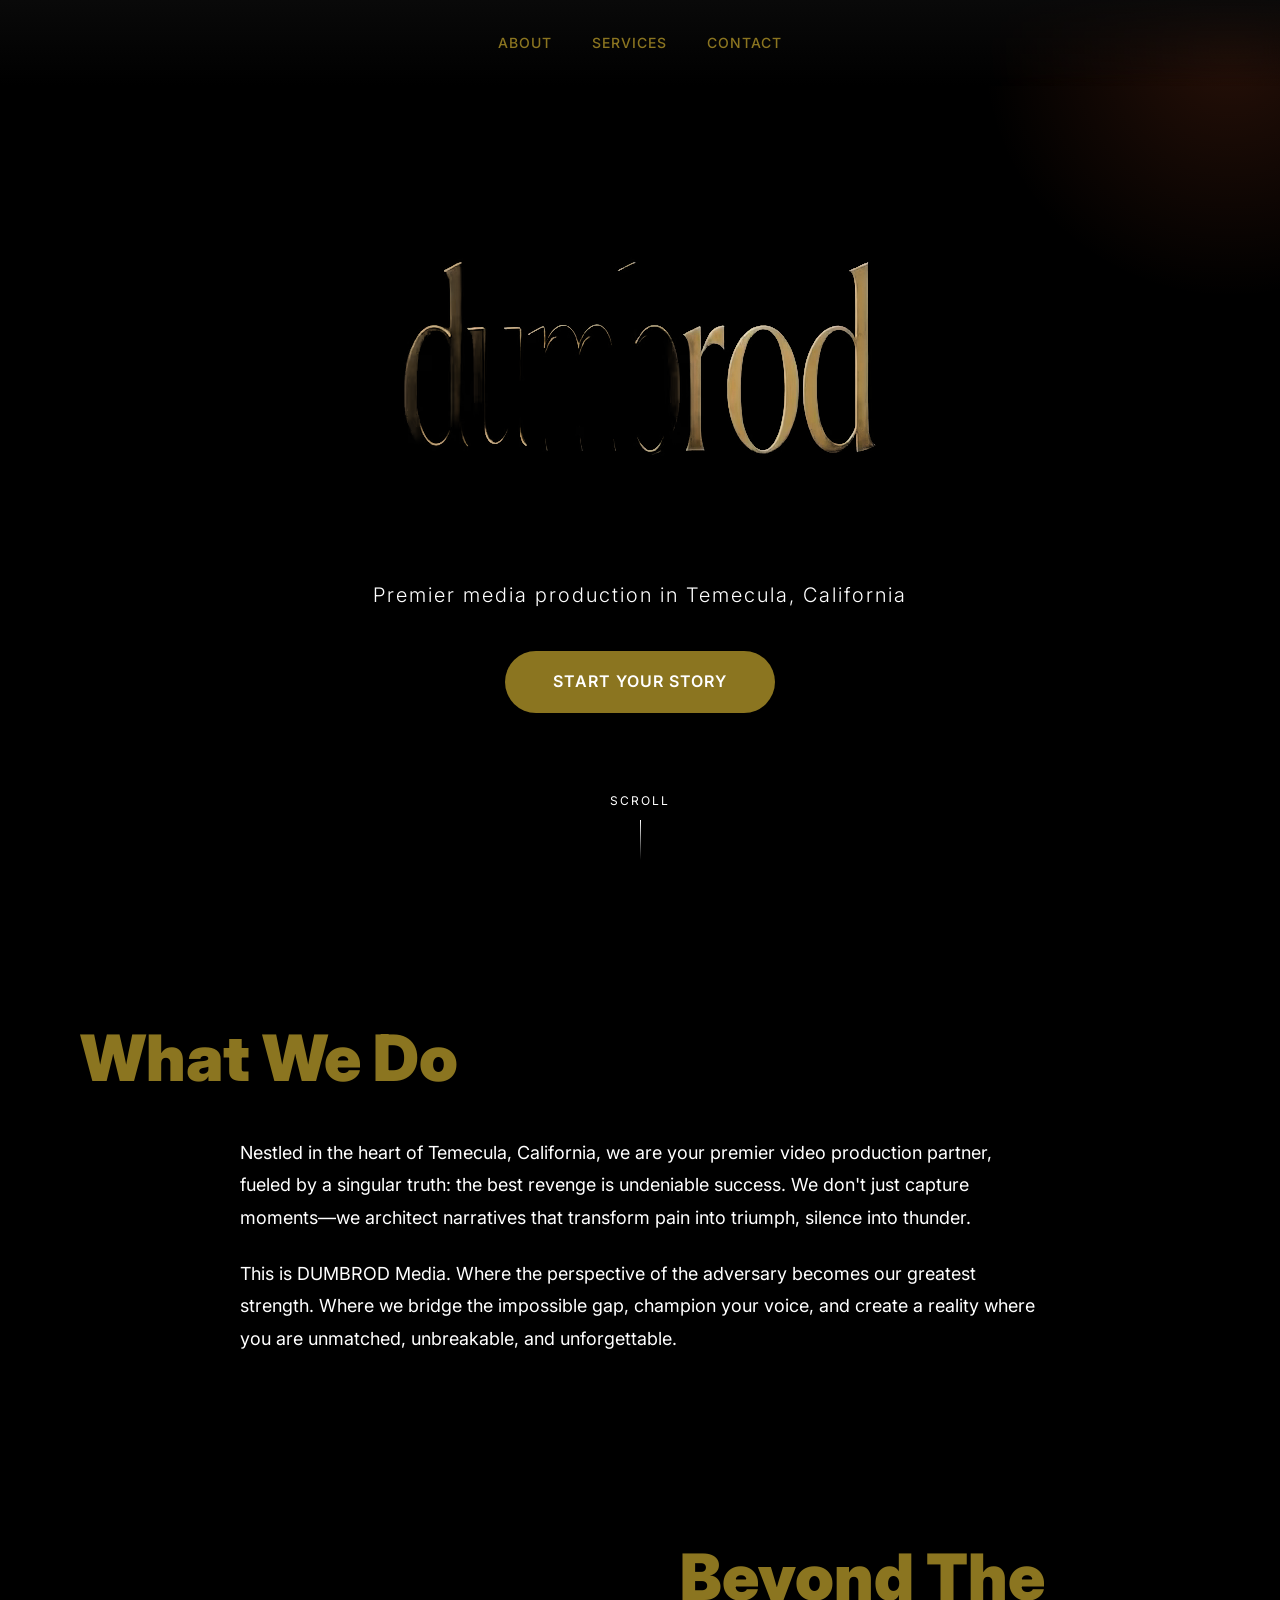
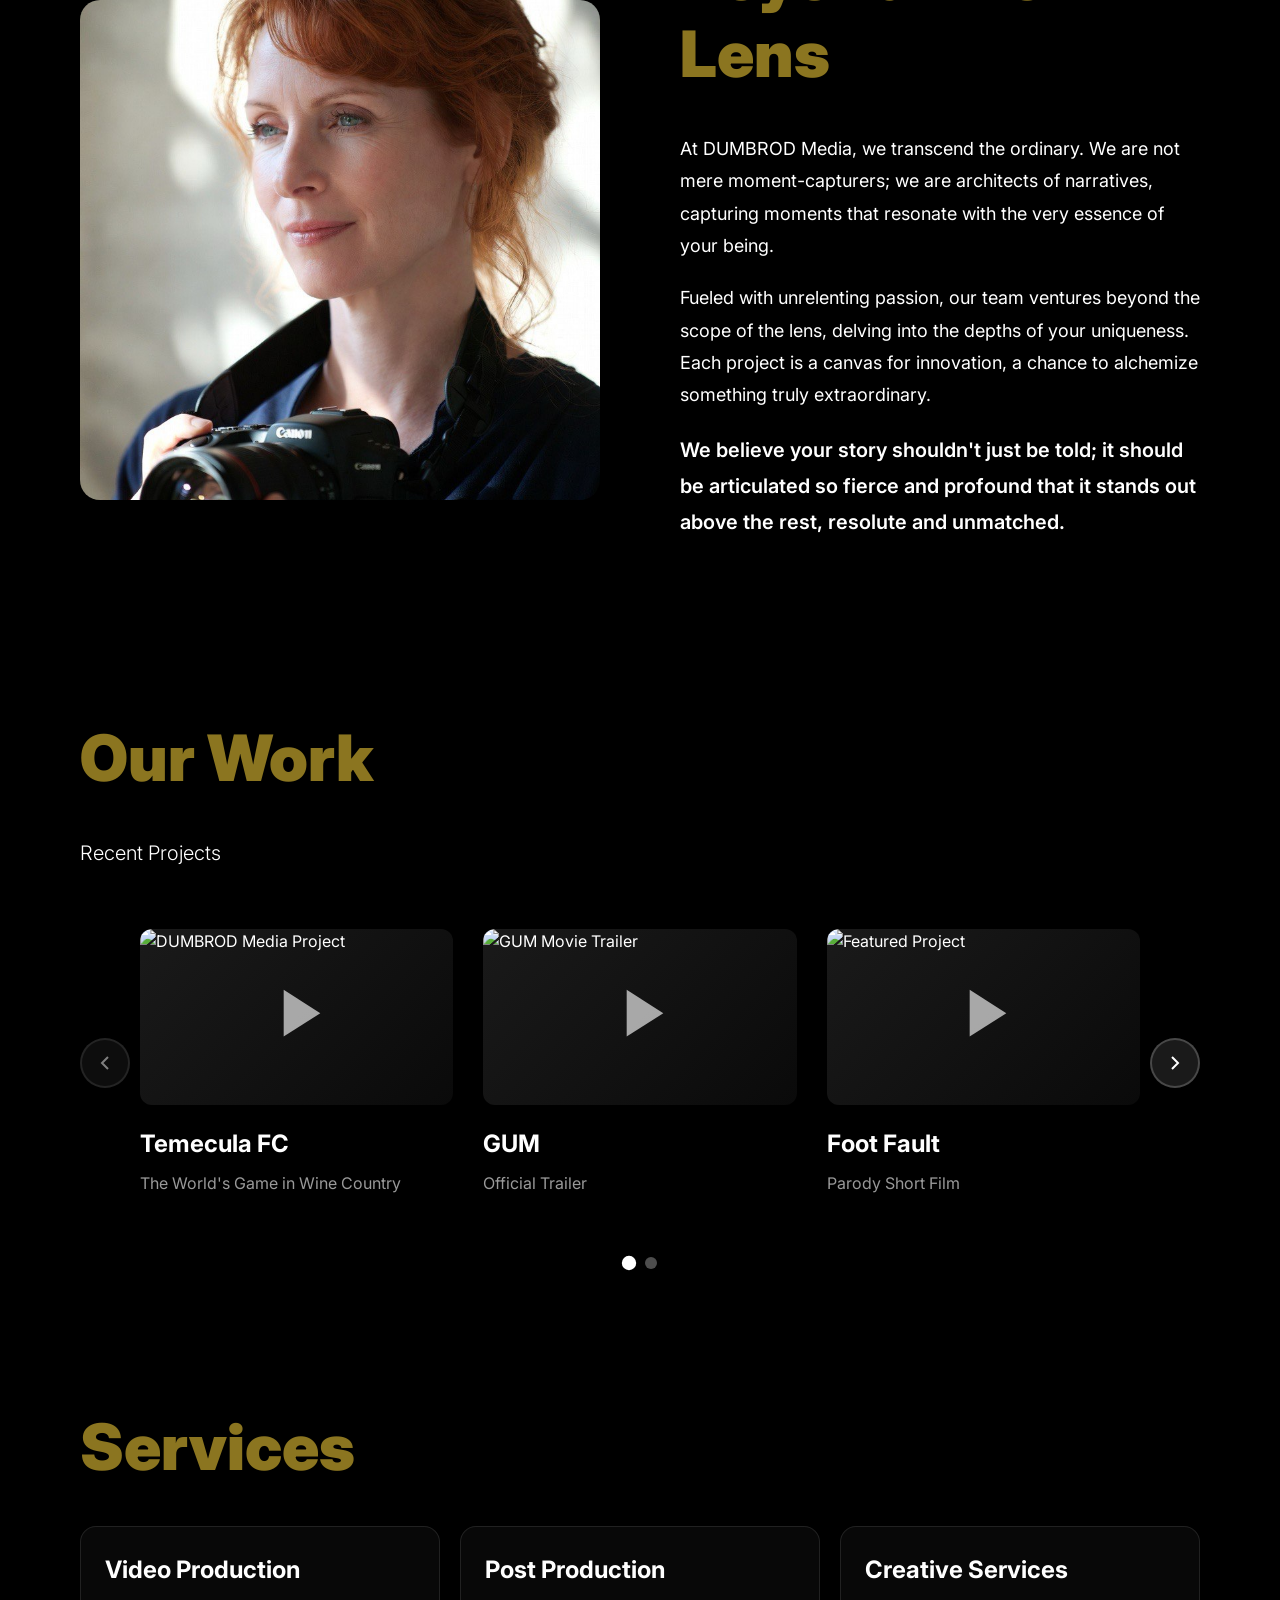
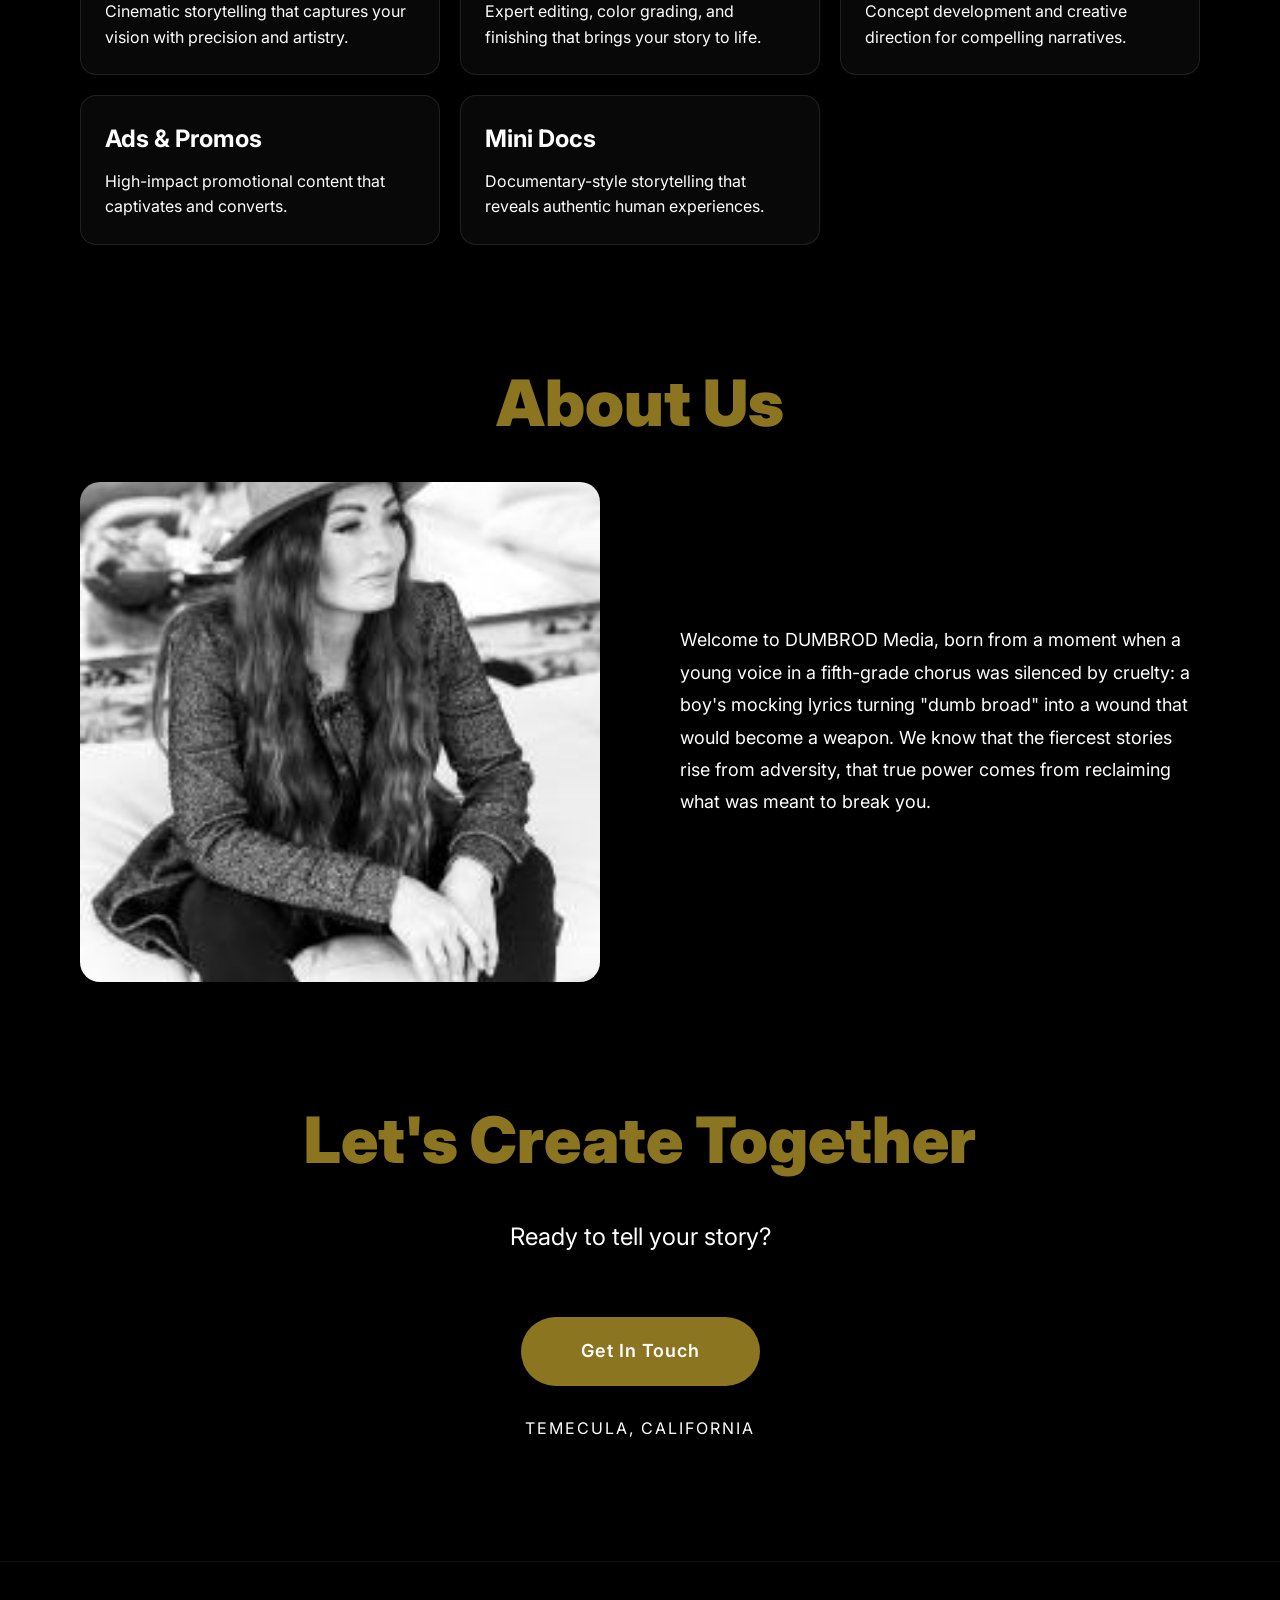
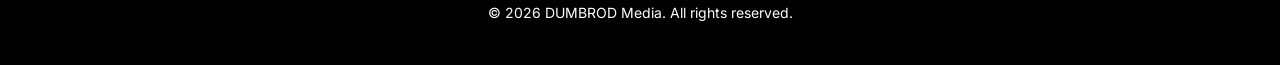
==== commit 3eb3c346: "Remove 'Our Process, Vision, and Mission' tagline from About Us section" ====
--- a/index.html
+++ b/index.html
@@ -208,7 +208,6 @@
     <section id="about" class="section about">
         <div class="container">
             <h2 class="section-title fade-in">About Us</h2>
-            <p class="about-tagline fade-in">Our Process, Vision, and Mission</p>
             
             <div class="split-content">
                 <div class="split-image fade-in">
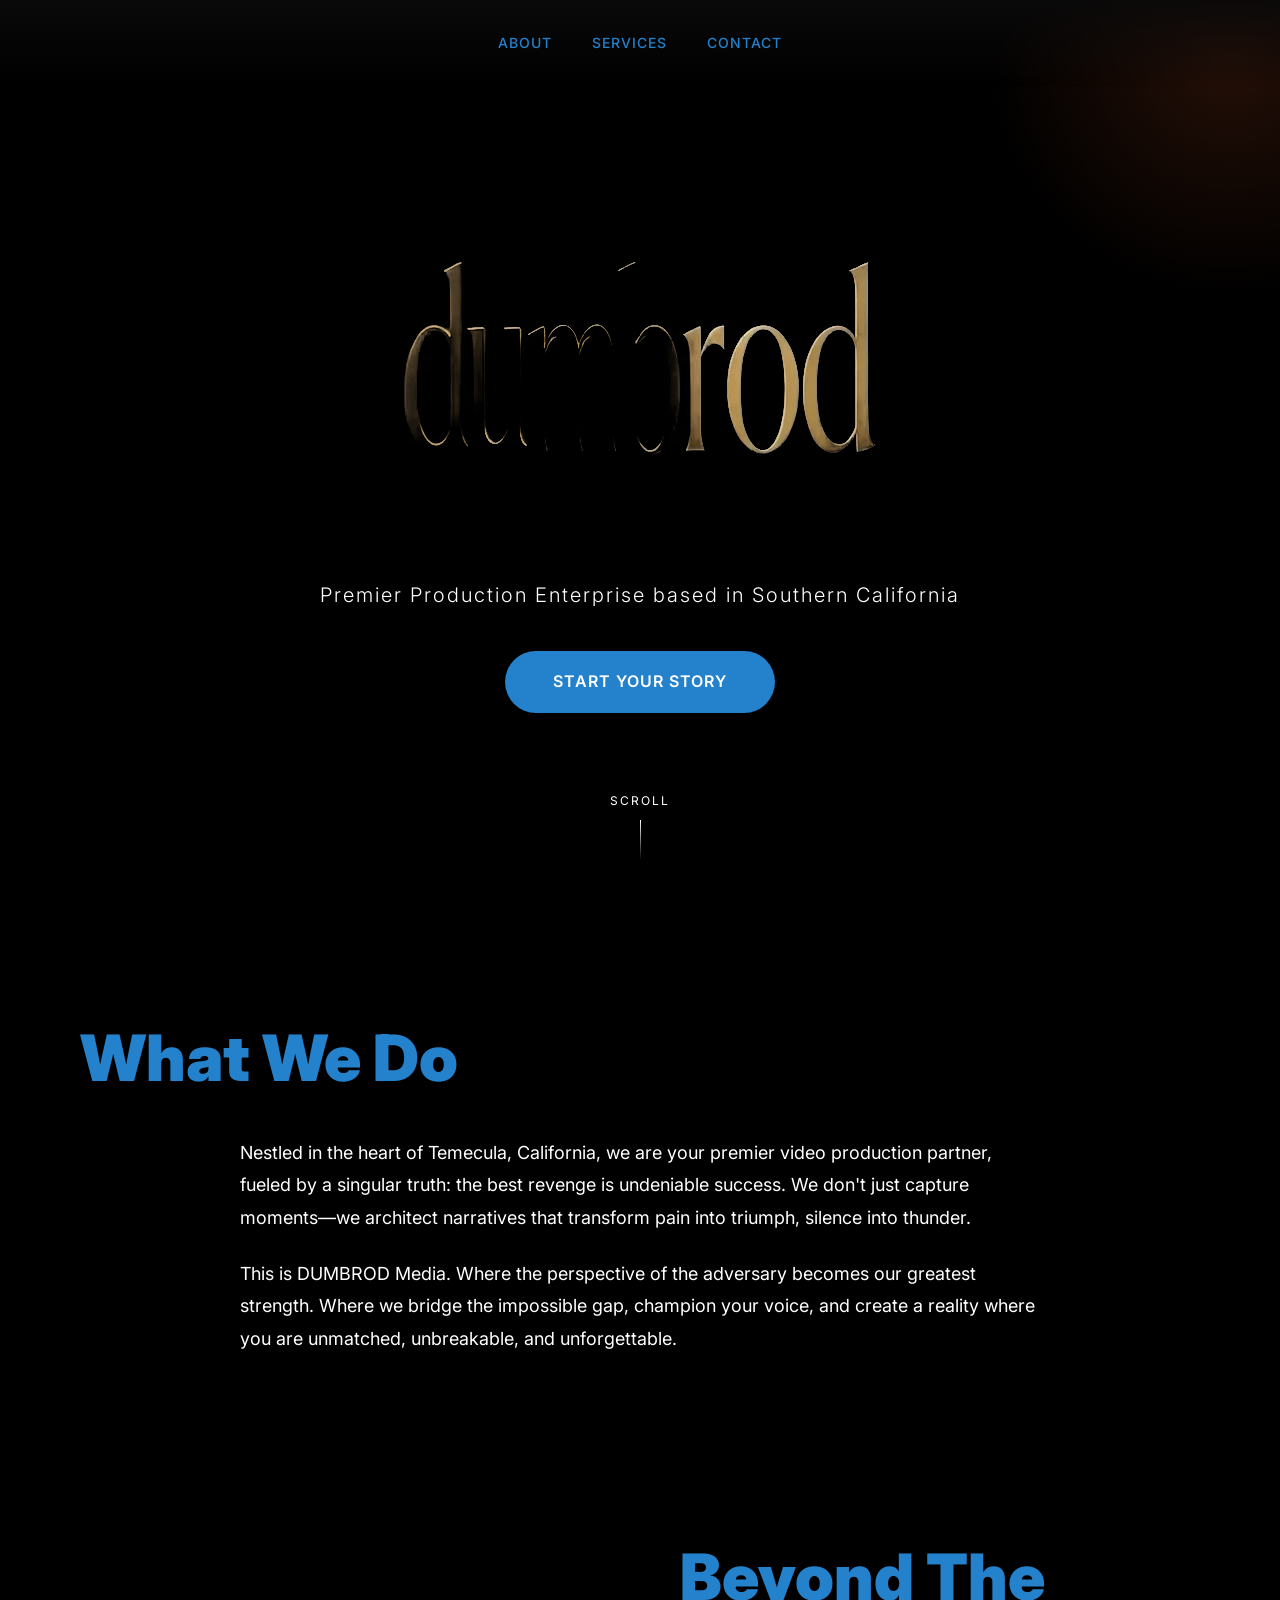
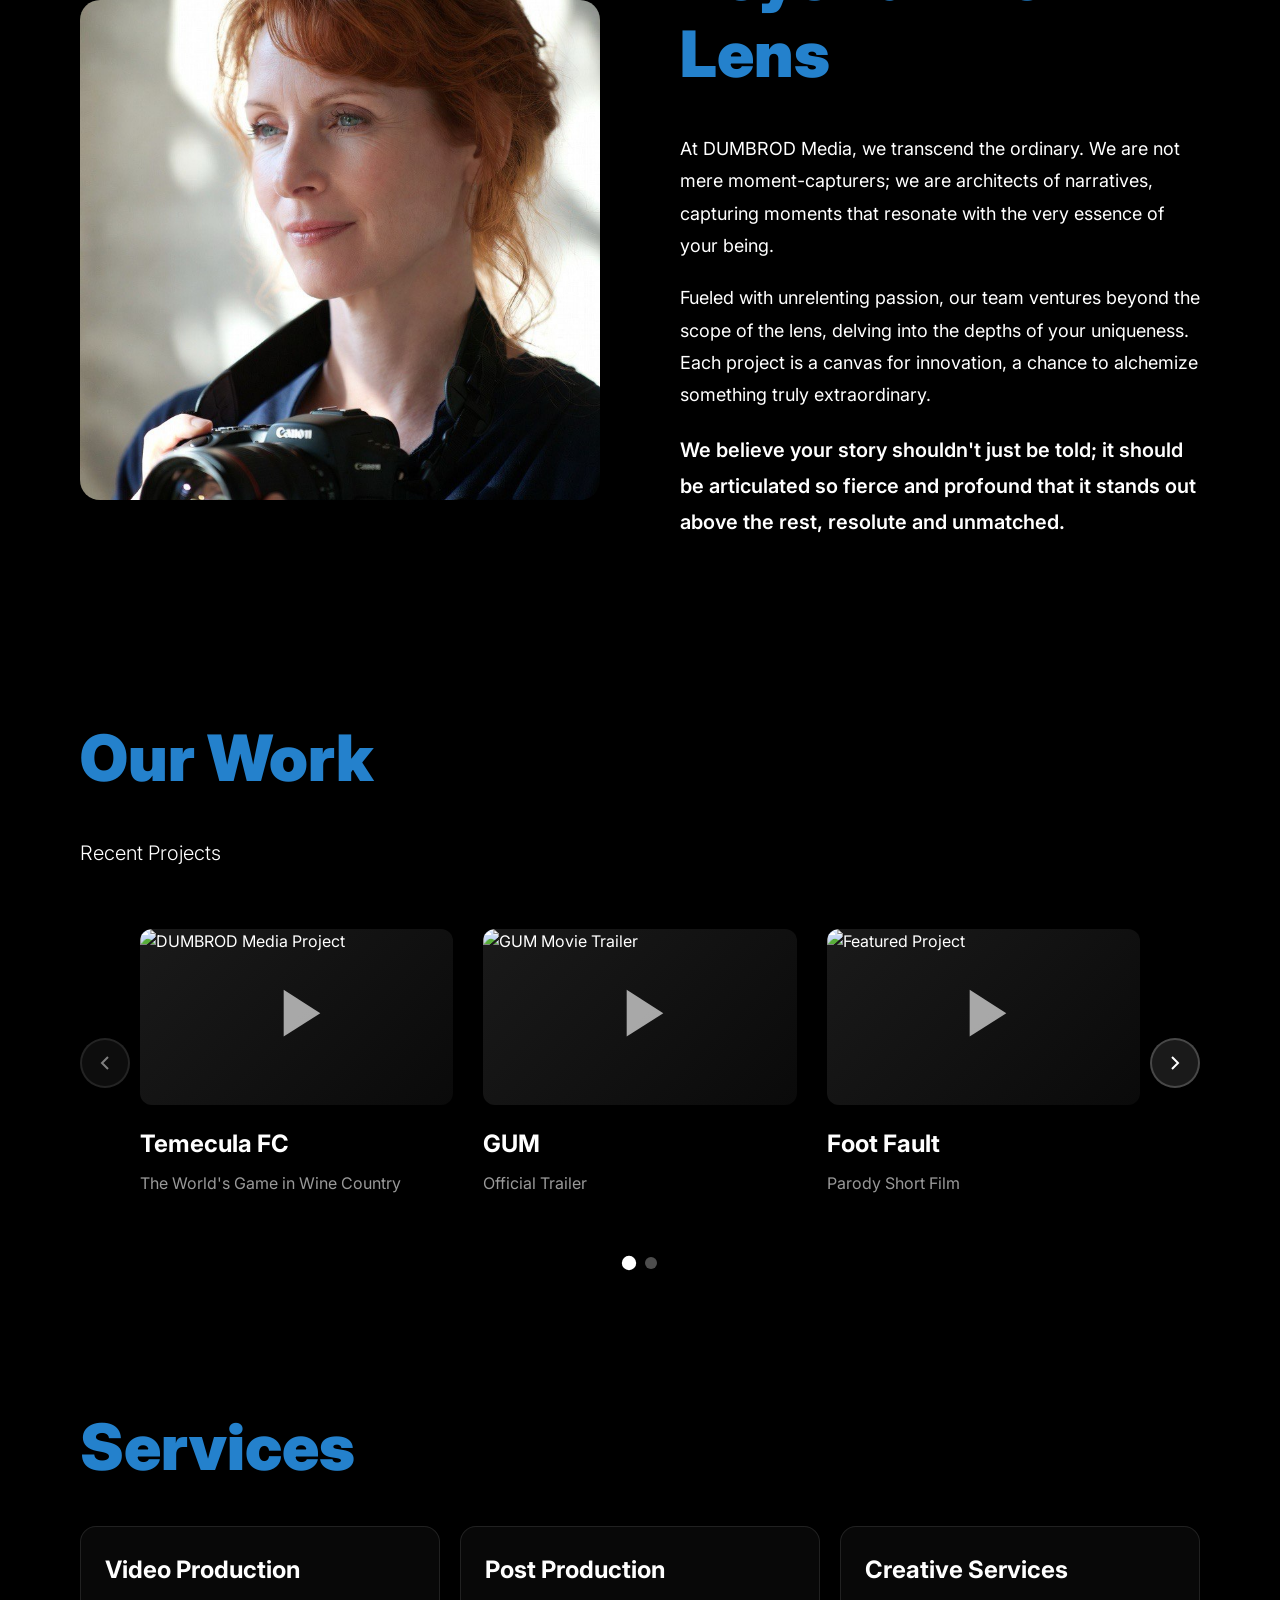
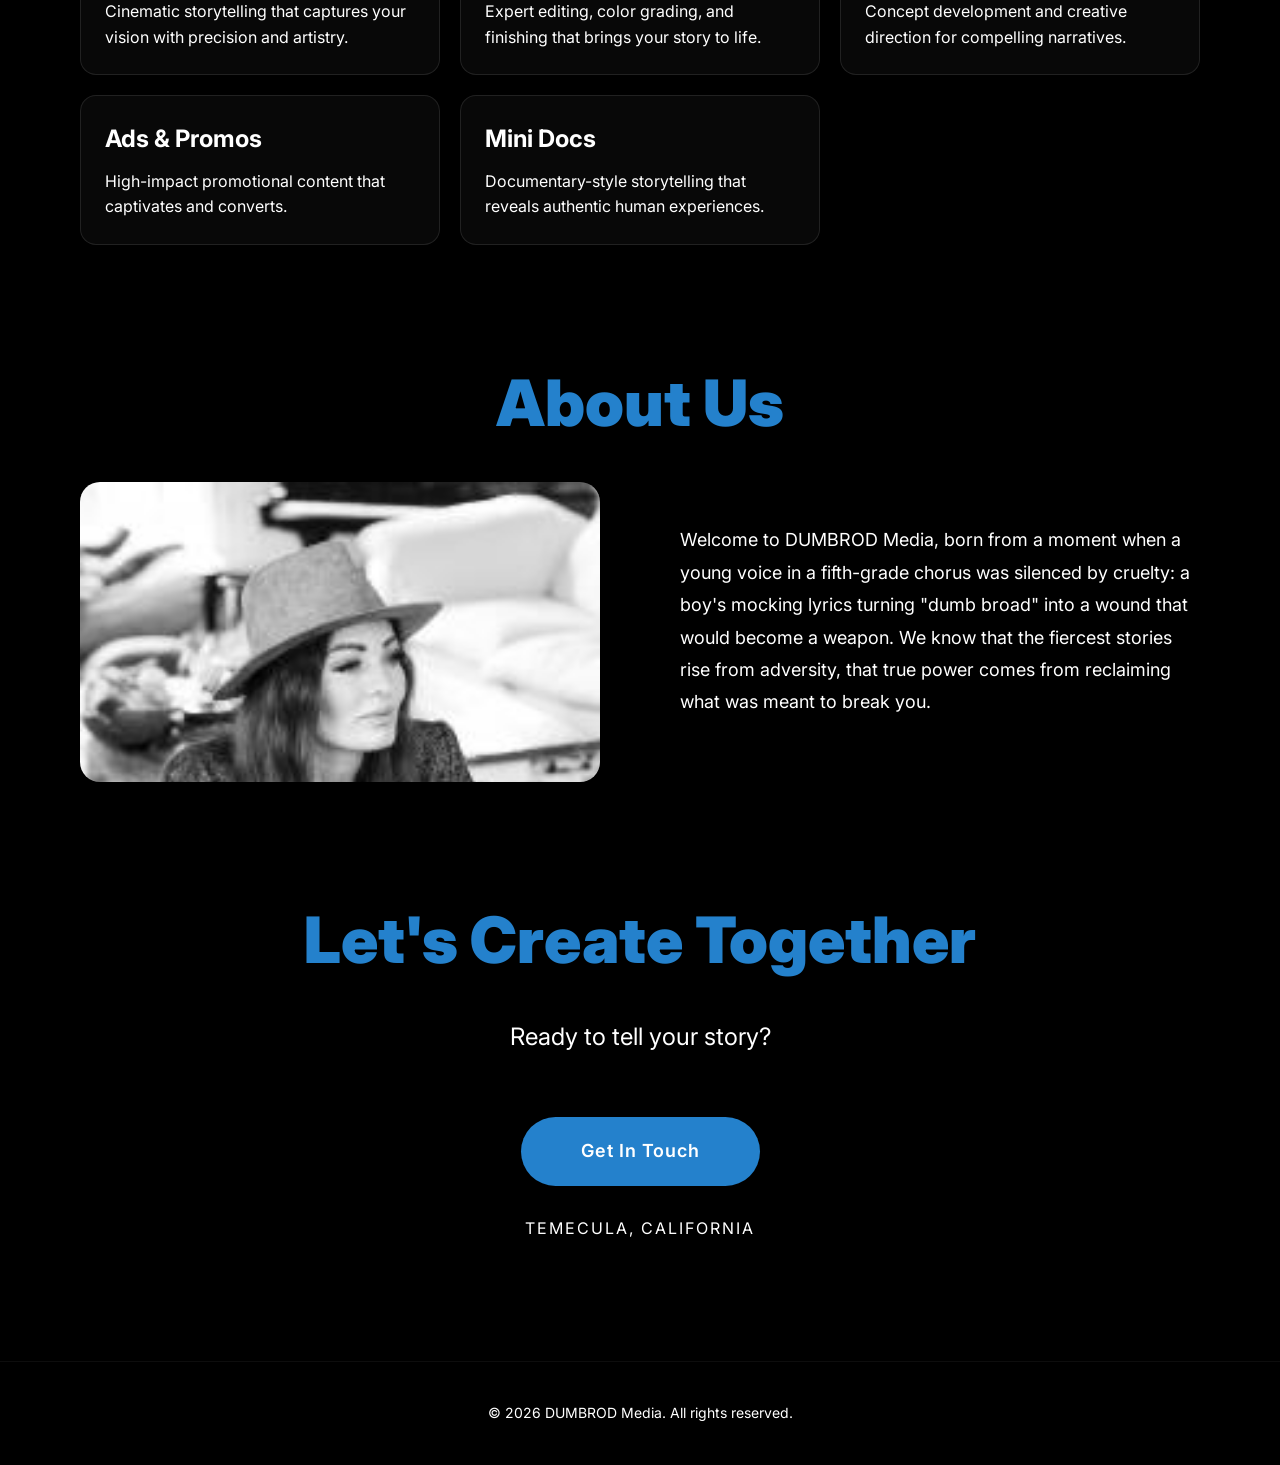
==== commit a8b94654: "Update hero subtitle to 'Premier Production Enterprise based in Southern California'" ====
--- a/index.html
+++ b/index.html
@@ -27,7 +27,7 @@
                     <source src="dumbrod-logo-horizontal.mov" type="video/mp4">
                 </video>
             </div>
-            <p class="hero-subtitle">Premier media production in Temecula, California</p>
+            <p class="hero-subtitle">Premier Production Enterprise based in Southern California</p>
             <a href="#contact" class="cta-button">Start Your Story</a>
         </div>
         
--- a/styles.css
+++ b/styles.css
@@ -7,9 +7,9 @@
 
 :root {
     --primary-color: #000000;
-    --accent-color: #8b7520; /* Deep 24k gold - unified across site */
-    --accent-darker: #8b7520; /* Deep 24k gold for buttons */
-    --accent-hover: #d4af37; /* Lighter gold for hover states */
+    --accent-color: #2481cc; /* Telegram link blue - unified across site */
+    --accent-darker: #2481cc; /* Telegram link blue for buttons */
+    --accent-hover: #3390ec; /* Lighter blue for hover states */
     --text-color: #ffffff; /* White */
     --text-secondary: #ffffff; /* White for subtitles */
     --bg-dark: #000000;
@@ -1247,8 +1247,9 @@
 /* About Section Image */
 .about-image {
     width: 100%;
-    height: 500px;
+    height: 300px;
     object-fit: cover;
+    object-position: top; /* Crop from bottom, keep top (face/hat) */
     border-radius: 20px;
     display: block;
 }
